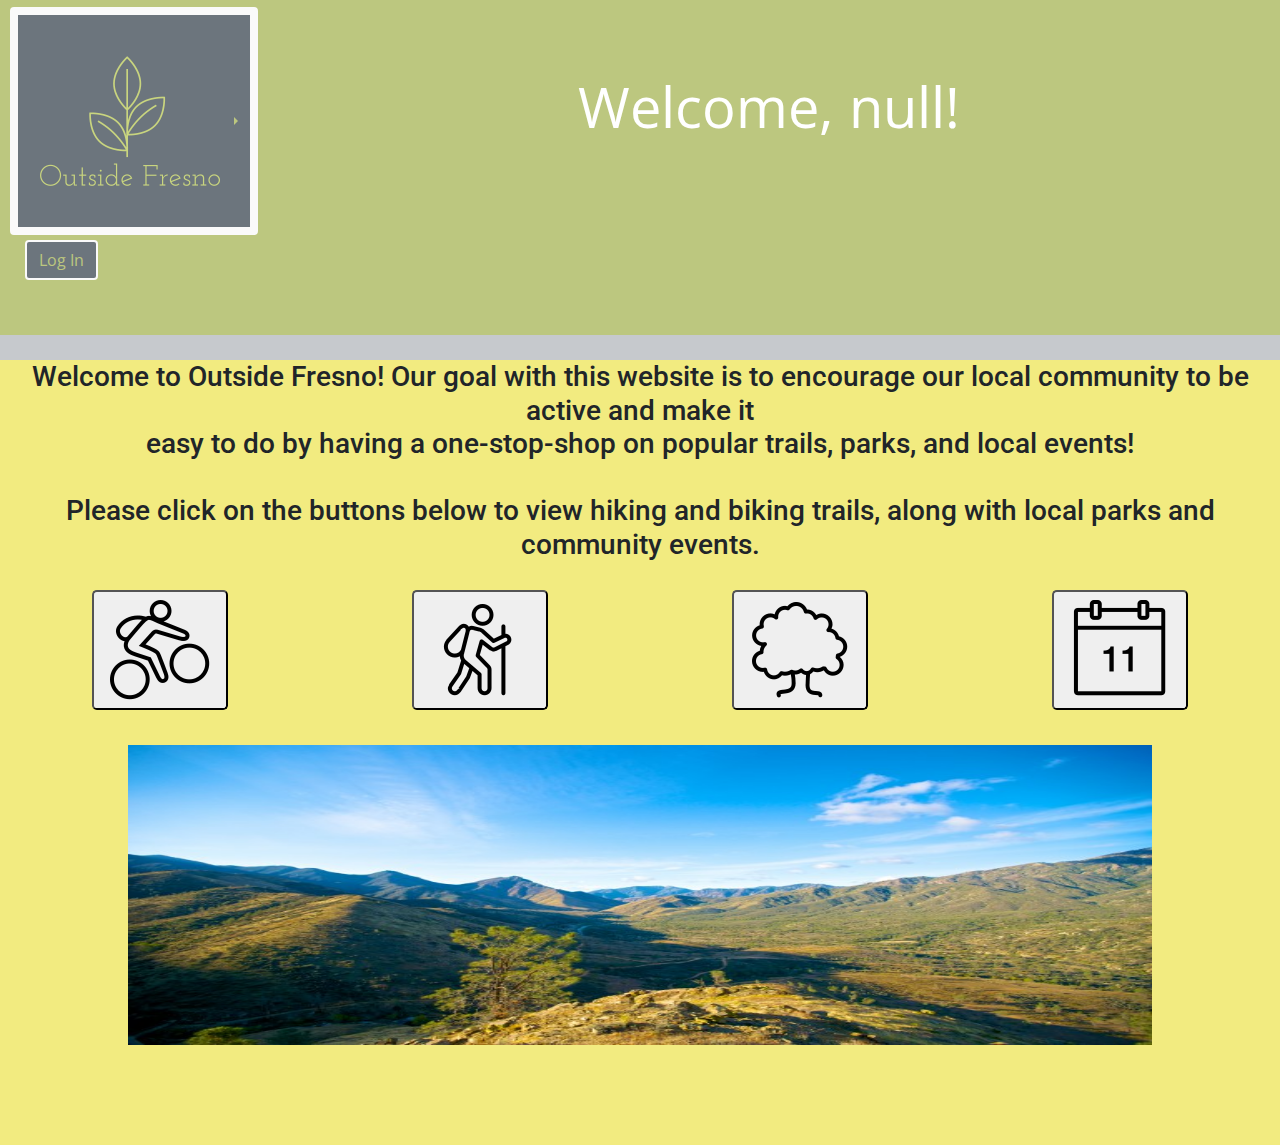
==== index.html @ 49e48a51 "working on backend" ====
<!DOCTYPE html>
<html lang="en">

<head>
    <meta charset="UTF-8">
    <meta name="viewport" content="width=device-width, initial-scale=1.0">
    <meta http-equiv="X-UA-Compatible" content="ie=edge">
    <link rel="stylesheet" href="https://stackpath.bootstrapcdn.com/bootstrap/4.3.1/css/bootstrap.min.css"
        integrity="sha384-ggOyR0iXCbMQv3Xipma34MD+dH/1fQ784/j6cY/iJTQUOhcWr7x9JvoRxT2MZw1T" crossorigin="anonymous">
    <link rel="stylesheet" href="css/styles.css">
    <link rel="shortcut icon" href="img/favicon.ico" type="image/x-icon">
    <title>Outside Fresno</title>
</head>

<body>
    <header>

        <!-- START OF NAV -->
        <nav class="dropright">
            <a class="btn btn-secondary dropdown-toggle menu" onclick="openNav()" href="#" role="button"
                id="dropdownMenuLink" data-toggle="dropdown" aria-haspopup="true" aria-expanded="false"><img
                    src="img/logo.png" alt="logo"></a>
            <div class="dropdown-menu" aria-labelledby="dropdownMenuLink" class="overflow-auto">
                <div class="menu-info">
                    <div class="weather-container">
                        <h5>Current Weather</h5>
                        <img id="icon" alt="">
                        <p id="temp"></p>
                        <p id="weather"></p>
                    </div>
                    <iframe class="air"
                        src="http://epa.gov/cgi-bin/schoolflagwidgetcurrentforecast.cgi?z=93728&n=OUTSIDE FRESNO"></iframe>
                </div>
            </div>
            <!-- LOG IN -->
            <div class="container">
                <!-- Trigger the modal with a button -->
                <button type="button" class="btn btn-info btn-md btn-color log-in" data-toggle="modal"
                    data-target="#myModal">Log
                    In</button>

                <!-- Modal -->
                <div class="modal fade" id="myModal" role="dialog">
                    <div class="modal-dialog">

                        <!-- Modal content-->
                        <div class="modal-content">
                            <div class="modal-header">
                                <button type="button" class="close" data-dismiss="modal">&times;</button>
                                <h4 class="modal-title">Log In</h4>
                            </div>
                            <div class="modal-body">
                                <form>
                                    Name:<br>
                                    <input type="text" name="fullName" id="name-input"><br><br>
                                    Email:<br>
                                    <input type="text" email="emailinput" id="email-input">
                                </form>
                            </div>
                            <div class="modal-footer">
                                <button type="button" class="btn btn-default" data-dismiss="modal" input type="submit"
                                    value="submit" id="submit-info" >Submit</button>
                            </div>
                        </div>
                    </div>
                </div>
            </div>
        </nav>

        <!-- END OF NAV -->



        <!-- Welcome sign -->
        <div id="test" class="name-container">
            <h1></h1>
        </div>
    </header>

    <!-- START OF INTRODUCTION -->

    <divs>
        <h3 class="welcome-intro">Welcome to Outside Fresno! Our goal with this website is to encourage our local
            community to be active and make it <br>easy to do by having a one-stop-shop on popular trails, parks, and
            local
            events!<br><br>
            Please click on the buttons below to view hiking and biking trails, along with local parks and community
            events.</h3>
        </div>
        <!-- END OF INTRODUCTION -->

        <!-- PAGE BUTTONS -->

        <section>
            <div class="buttons">
                <a class="dropdown-item" href="biking.html" target="_blank"><button class="btn-lg g-hover"><img
                            src="img/bike.png" alt=""></button></a>
                <a class="dropdown-item" href="hiking.html" target="_blank"><button class="btn-lg g-hover"><img
                            src="img/hiking.png" alt=""></button></a>
                <a class="dropdown-item" href="parks.html" target="_blank"><button class="btn-lg g-hover"><img
                            src="img/park.png" alt=""></button></a>
                <a class="dropdown-item" href="events.html" target="_blank"><button class="btn-lg g-hover"><img
                            src="img/event.png" alt=""></button></a>
            </div>
            <div class="pan-pic">
                <img src="img/valley.jpg" alt="" class="valley">
            </div>
        </section>
        <!-- END OF PAGE BUTTONS -->

        <!-- WISHLIST -->
        <section class="wishlist__hidden" id="wishlist">
            <h2>Wishlist</h2>

            <!-- cards -->
            <div class="card-columns">

    <!-- events-->

                <div class="card bg-light" style="display: none" id="farmers_market">
                    <div class="card-body text-center">
                        <img src="img/farmersmarket.jpg" class="card-img-top img-fluid mx-auto d-block" alt="#">
                        <a href="https://www.facebook.com/RPFarmersMarket/" class="card-link" target="_blank">
                            <h2>River Park Farmers Market</h2>
                        </a>
                        <h3>Every Tuesday 5 PM - 9 PM and Saturday 10 AM - 2 PM</h3>
                        <p>Chek out fresh seasonal produce, meats, and food at River Park Farmers Market. Locataed at 20
                            E Paseo del Centro
                            Fresno, California. Available each Tuesday from 5 PM - 9 PM and Saturday 10 AM - 2 PM</p>
                        <a id="save" class="btn btn-secondary watch-list" target="_blank" style="color:white">Save to
                            Watchlist</a>
                    </div>
                </div>
                <div class="card bg-light" style="display: none" id="yoga">
                    <div class="card-body text-center">
                        <img src="img/yogaclass.jpg" class="card-img-top img-fluid mx-auto d-block" alt="#">
                        <a href="https://www.fresno.gov/parks/activities-recreational-programs/" class="card-link"
                            target="_blank">
                            <h2>Free Yoga - Shine Bright Saturday</h2>
                        </a>
                        <h3>Every Saturday at 9 AM - 10 AM</h3>
                        <p>1612 Fulton St #103, Fresno, CA 93721</p>
                        <p>Free yoga class offered every Saturday morning from 9 AM - 10 AM in downtown Fresno. Feel
                            free to bring your friends and family. First 15 people will have a free mat to practice on.
                            Beginners are welcome. </p>
                        <a id="save" class="btn btn-secondary watch-list" target="_blank" style="color:white">Save to
                            Watchlist</a>
                    </div>
                </div>
                <div class="card bg-light" style="display: none" id="concert">
                    <div class="card-body text-center">
                        <img src="img/concerts.jpg" class="card-img-top img-fluid mx-auto d-block" alt="#">
                        <a href="https://www.facebook.com/events/2171359726278396/" class="card-link" target="_blank">
                            <h2>Summer Concert Series</h2>
                        </a>
                        <h3>July 18th and August 1st 6 PM - 9 PM</h3>
                        <p>Sierra Vista Mall 1050 Shaw Ave, Clovis, California 93612</p>
                        <p>Our Summer Concert Series is back, and it is hotter than ever!</p>

                        <p>FREE concert open to all ages. Bring a blanket or chair and enjoy the music at the Sierra
                            Vista Mall
                            Community Park in front of the Sierra Vista Cinemas 16 Movie Theater. Join us for a night of
                            dancing,
                            giveaways, food, and drinks!</p>

                        <a id="save" class="btn btn-secondary watch-list" target="_blank" style="color:white">Save to
                            Watchlist</a>
                    </div>
                </div>

                <div class="card bg-light" style="display: none" id="arthop">
                    <div class="card-body text-center">
                        <img src="img/fresno-arthop.jpg" class="card-img-top img-fluid mx-auto d-block" alt="#">
                        <a href="https://www.downtownfresno.org/things-to-do/events-calendar" class="card-link"
                            target="_blank">
                            <h3>Downtown Fresno Events</h3>
                        </a>
                        <h2>Thursday, July 11, 2019 at 5 PM – 8 PM</h2>
                        <p>Fresno City Hall 2600 Fresno St, Fresno, California 93721</p>
                        <p>Come support Art Hop for the July event!</p>
                        <a id="save" class="btn btn-secondary watch-list" target="_blank" style="color:white">Save to
                            Watchlist</a>
                    </div>
                </div>
                <div class="card bg-light" style="display: none" id="ot_event">
                    <div class="card-body text-center">
                        <img src="img/clovis-event.jpg" class="card-img-top img-fluid mx-auto d-block"
                            alt="Taking it to the sheets flyer">
                        <a href="http://oldtownclovis.org/events/" class="card-link" target="_blank">
                            <h2>Old Town Clovis Events</h2>
                        </a>
                        <h3 class="when">Saturday, September 21, 2019 at 10 AM – 5 PM</h3>
                        <div class="about">

                            <p>Come tour on-street parklets (new lounging areas) throughout Old Town, sample select food
                                items from
                                local
                                restaurants, try out new specialty cocktails hand crafted by local bartenders, and enjoy
                                live
                                entertainment
                                at the Centennial Plaza all day long.</p>

                        </div>
                        <a id="save" class="btn btn-secondary watch-list" target="_blank" style="color:white">Save to
                            Watchlist</a>
                    </div>
                </div>
                <div class="card bg-light" style="display: none" id="rockclimbing">
                    <div class="card-body text-center">
                        <img src="img/rockclimbing.jpg" class="card-img-top img-fluid mx-auto d-block" alt="#">
                        <a href="https://www.rei.com/events/9999/introduction-to-canyoneering/245080" class="card-link"
                            target="_blank">
                            <h2>Introduction to Canyoneering</h2>
                        </a>
                        <h3>Monday, July 1, 2019 at 6:30 PM - 8 PM</h3>
                        <p>Bitwise Industries 700 Van Ness Ave, Fresno, California 93721</p>
                        <p>Learn the basics of canyoneering and focus on preparation and safety to make your next trip a
                            success. Learn more about canyoneering specifics including: canyon rating systems, gear
                            selection, and trip preparation.</p>
                        <a id="save" class="btn btn-secondary watch-list" target="_blank" style="color:white">Save to
                            Watchlist</a>
                    </div>
                </div>

    <!-- biking -->   
                <div class="card bg-light" style="display: none" id="ot_trail">
                    <div class="card-body text-center">
                        <img class="card-img-top img-fluid mx-auto d-block" src="img/biking1.jpg"
                            alt="image of person on bike">
                        <h5 class="card-title bike-title">{{favorite.description}}</h5>
                        <ul>
                            <li class="list-group-item">Clovis, CA</li>
                            <li class="list-group-item desc">Length: 5.8 miles</li>
                            <a href="https://www.traillink.com/trail/clovis-old-town-trail/" class="btn btn-secondary"
                                target="_blank">See More</a>
                            <a id="save" class="btn btn-secondary watch-list" target="_blank" style="color:white">Save
                                to
                                Watchlist</a>
                        </ul>
                    </div>
                </div>

                <div class="card bg-light" style="display: none" id="millerton">
                    <div class="card-body text-center">
                        <img class="card-img-top img-fluid mx-auto d-block" src="img/biking2.jpg"
                            alt="image of person on bike">
                        <h5 class="card-title bike-title">Millerton (Out and Back)</h5>
                        <ul>
                            <li class="list-group-item">Clovis, CA</li>
                            <li class="list-group-item desc">Length: 22.8miles </li>
                            <a href="https://www.strava.com/local/us/fresno/cycling/routes/1392"
                                class="btn btn-secondary" target="_blank">See More</a>
                            <a id="save" class="btn btn-secondary watch-list" target="_blank" style="color:white">Save
                                to
                                Watchlist</a>
                        </ul>
                    </div>
                </div>

                <div class="card bg-light" style="display: none" id="rolling_hills">
                    <div class="card-body text-center">
                        <img class="card-img-top img-fluid mx-auto d-block" src="img/biking3.jpg"
                            alt="image of person on bike">
                        <h5 class="card-title bike-title">Rolling Hills to Friant</h5>
                        <ul>
                            <li class="list-group-item">Madera, CA - Friant, CA</li>
                            <li class="list-group-item desc">Length: 27.5miles </li>
                            <a href="https://www.strava.com/local/us/fresno/cycling/routes/1393"
                                class="btn btn-secondary" target="_blank">See More</a>
                            <a id="save" class="btn btn-secondary watch-list" target="_blank" style="color:white">Save
                                to
                                Watchlist</a>
                        </ul>
                    </div>
                </div>


                <div class="card bg-light" style="display: none" id="mill_loop">
                    <div class="card-body text-center">
                        <img class="card-img-top img-fluid mx-auto d-block" src="img/biking4.jpg"
                            alt="image of person on bike">
                        <h5 class="card-title bike-title">Millerton Loop</h5>
                        <ul>
                            <li class="list-group-item">Friant, CA</li>
                            <li class="list-group-item desc">Length: 17.5miles </li>
                            <a href="https://www.strava.com/local/us/fresno/cycling/routes/1399"
                                class="btn btn-secondary" target="_blank">See More</a>
                            <a id="save" class="btn btn-secondary watch-list" target="_blank" style="color:white">Save
                                to
                                Watchlist</a>
                        </ul>
                    </div>
                </div>

                <div class="card bg-light" style="display: none" id="f_m_lake">
                    <div class="card-body text-center">
                        <img class="card-img-top img-fluid mx-auto d-block" src="img/biking5.jpg"
                            alt="image of person on bike">
                        <h5 class="card-title bike-title">Friant to Millerton Lake</h5>
                        <ul>
                            <li class="list-group-item">Friant, CA - Millerton Lake</li>
                            <li class="list-group-item desc">Length: 27.4miles </li>
                            <a href="https://www.strava.com/local/us/fresno/cycling/routes/1397"
                                class="btn btn-secondary" target="_blank">See More</a>
                            <a id="save" class="btn btn-secondary watch-list" target="_blank" style="color:white">Save
                                to
                                Watchlist</a>
                        </ul>
                    </div>
                </div>

                <div class="card bg-light" style="display: none" id="auberry">
                    <div class="card-body text-center">
                        <img class="card-img-top img-fluid mx-auto d-block" src="img/biking6.jpg"
                            alt="image of person on bike">
                        <h5 class="card-title bike-title">Auberry Road (Out and Back)</h5>
                        <ul>
                            <li class="list-group-item">Clovis, CA</li>
                            <li class="list-group-item desc">Length: 27.3miles </li>
                            <a href="https://www.strava.com/local/us/fresno/cycling/routes/1398"
                                class="btn btn-secondary" target="_blank">See More</a>
                            <a id="save" class="btn btn-secondary watch-list" target="_blank" style="color:white">Save
                                to
                                Watchlist</a>
                        </ul>
                    </div>
                </div>
                <div class="card bg-light" style="display: none" id="belmont">
                    <div class="card-body text-center">
                        <img class="card-img-top img-fluid mx-auto d-block" src="img/biking7.jpg"
                            alt="image of person on bike">
                        <h5 class="card-title bike-title">Belmont Time Trial</h5>
                        <ul>
                            <li class="list-group-item">Belmont, CA</li>
                            <li class="list-group-item desc">Length: 5 miles </li>
                            <a href="https://www.google.com/maps/d/viewer?ie=UTF8&hl=en&msa=0&z=14&mid=19KsDtEr7wdziUD19oetkbsbTmuk&ll=36.751280517240204%2C-119.51131350000003"
                                class="btn btn-secondary" target="_blank">See More</a>
                            <a id="save" class="btn btn-secondary watch-list" target="_blank" style="color:white">Save
                                to
                                Watchlist</a>
                        </ul>
                    </div>
                </div>

                <div class="card bg-light" style="display: none" id="shaver">
                    <div class="card-body text-center">
                        <img class="card-img-top img-fluid mx-auto d-block" src="img/biking9.jpg"
                            alt="image of person on bike">
                        <h5 class="card-title bike-title">Shaver Lake to Huntington</h5>
                        <ul>
                            <li class="list-group-item">Shaver Lake, CA</li>
                            <li class="list-group-item desc">Length: 17.8 miles </li>
                            <a href="https://www.google.com/maps/d/viewer?ie=UTF8&hl=en&msa=0&ll=37.204902%2C-119.23187300000001&spn=0.140826%2C0.417137&z=12&mid=1uuACGge5EYkTRTJjEmvNfmqD6xE"
                                class="btn btn-secondary" target="_blank">See More</a>
                            <a id="save" class="btn btn-secondary watch-list" target="_blank" style="color:white">Save
                                to
                                Watchlist</a>
                        </ul>
                    </div>
                </div>

                <div class="card bg-light" style="display: none" id="pineflat">
                    <div class="card-body text-center">
                        <img class="card-img-top img-fluid mx-auto d-block" src="img/biking10.jpg"
                            alt="image of person on bike">
                        <h5 class="card-title bike-title">Auberry - Pine Flat Loop</h5>
                        <ul>
                            <li class="list-group-item">Gordon, CA</li>
                            <li class="list-group-item desc">Length: 88.90 miles </li>
                            <a href="https://www.google.com/maps/d/viewer?msa=0&ll=36.94180946404267%2C-119.510651&spn=0.30184%2C0.834274&mid=1Zgk7zdqsbas1IVyRAAPoA7d3ApU&z=10"
                                class="btn btn-secondary" target="_blank">See More</a>
                            <a id="save" class="btn btn-secondary watch-list" target="_blank" style="color:white">Save
                                to
                                Watchlist</a>
                        </ul>
                    </div>
                </div>

    <!-- trails -->            
                <div class="card bg-light" style="display: none" id="trail">
                    <div class="card-body text-center">
                        <img id="trail-img" class="card-img-top" src="" alt="Card image cap">
                        <h5 id="trail-name" class="card-title">Card title</h5>
                        <ul class="list-group list-group-flush">
                            <li id="trail-loc" class="list-group-item"></li>
                            <li id="trail-desc" class="list-group-item desc"></li>
                            <a href="" id="trail-url" class="btn btn-secondary">See More</a>
                            <a id="save" class="btn btn-secondary watch-list" target="_blank" style="color:white">Save
                                to
                                Watchlist</a>
                        </ul>
                    </div>
                </div>
                <!--card index 1-->
                <div class="card bg-light" style="display: none" id="trail1">
                    <div class="card-body text-center">
                        <img id="trail-img-1" class="card-img-top" src="" alt="Card image cap">
                        <h5 id="trail-name-1" class="card-title">Card title</h5>
                        <ul class="list-group list-group-flush">
                            <li id="trail-loc-1" class="list-group-item"></li>
                            <li id="trail-desc-1" class="list-group-item desc"></li>
                            <a href="" id="trail-url-1" class="btn btn-secondary">See More</a>
                            <a id="save" class="btn btn-secondary watch-list" target="_blank" style="color:white">Save
                                to
                                Watchlist</a>
                        </ul>
                    </div>
                </div>
                <!--card index 2-->
                <div class="card bg-light" style="display: none" id="trail2">
                    <div class="card-body text-center">
                        <img id="trail-img-2" class="card-img-top" src="" alt="Card image cap">
                        <h5 id="trail-name-2" class="card-title">Card title</h5>
                        <ul class="list-group list-group-flush">
                            <li id="trail-loc-2" class="list-group-item"></li>
                            <li id="trail-desc-2" class="list-group-item desc"></li>
                            <a href="" id="trail-url-2" class="btn btn-secondary">See More</a>
                            <a id="save" class="btn btn-secondary watch-list" target="_blank" style="color:white">Save
                                to
                                Watchlist</a>
                        </ul>
                    </div>
                </div>
                <!--card index3-->
                <div class="card bg-light" style="display: none" id="trail3">
                    <div class="card-body text-center">
                        <img id="trail-img-3" class="card-img-top" src="" alt="Card image cap">
                        <h5 id="trail-name-3" class="card-title">Card title</h5>
                        <ul class="list-group list-group-flush">
                            <li id="trail-loc-3" class="list-group-item"></li>
                            <li id="trail-desc-3" class="list-group-item desc"></li>
                            <a href="" id="trail-url-3" class="btn btn-secondary">See More</a>
                            <a id="save" class="btn btn-secondary watch-list" target="_blank" style="color:white">Save
                                to
                                Watchlist</a>
                        </ul>
                    </div>
                </div>
                <!--card index 4-->
                <div class="card bg-light" style="display: none" id="trail4">
                    <div class="card-body text-center">
                        <img id="trail-img-4" class="card-img-top" src="" alt="Card image cap">
                        <h5 id="trail-name-4" class="card-title">Card title</h5>
                        <ul class="list-group list-group-flush">
                            <li id="trail-loc-4" class="list-group-item"></li>
                            <li id="trail-desc-4" class="list-group-item desc"></li>
                            <a href="" id="trail-url-4" class="btn btn-secondary">See More</a>
                            <a id="save" class="btn btn-secondary watch-list" target="_blank" style="color:white">Save
                                to
                                Watchlist</a>
                        </ul>
                    </div>
                </div>
                <!--card index 5-->
                <div class="card bg-light" style="display: none" id="trail5">
                    <div class="card-body text-center">
                        <img id="trail-img-5" class="card-img-top" src="" alt="Card image cap">
                        <h5 id="trail-name-5" class="card-title">Card title</h5>
                        <ul class="list-group list-group-flush">
                            <li id="trail-loc-5" class="list-group-item"></li>
                            <li id="trail-desc-5" class="list-group-item desc"></li>
                            <a href="" id="trail-url-5" class="btn btn-secondary">See More</a>
                            <a id="save" class="btn btn-secondary watch-list" target="_blank" style="color:white">Save
                                to
                                Watchlist</a>
                        </ul>
                    </div>
                </div>
                <!--card index 6-->
                <div class="card bg-light" style="display: none" id="trail6">
                    <div class="card-body text-center">
                        <img id="trail-img-6" class="card-img-top" src="" alt="Card image cap">
                        <h5 id="trail-name-6" class="card-title">Card title</h5>
                        <ul class="list-group list-group-flush">
                            <li id="trail-loc-6" class="list-group-item"></li>
                            <li id="trail-desc-6" class="list-group-item desc"></li>
                            <a href="" id="trail-url-6" class="btn btn-secondary">See More</a>
                            <a id="save" class="btn btn-secondary watch-list" target="_blank" style="color:white">Save
                                to
                                Watchlist</a>
                        </ul>
                    </div>
                </div>
                <!--card index 7-->
                <div class="card bg-light" style="display: none" id="trail7">
                    <div class="card-body text-center">
                        <img id="trail-img-7" class="card-img-top" src="" alt="Card image cap">
                        <h5 id="trail-name-7" class="card-title">Card title</h5>
                        <ul class="list-group list-group-flush">
                            <li id="trail-loc-7" class="list-group-item"></li>
                            <li id="trail-desc-7" class="list-group-item desc"></li>
                            <a href="" id="trail-url-7" class="btn btn-secondary">See More</a>
                            <a id="save" class="btn btn-secondary watch-list" target="_blank" style="color:white">Save
                                to
                                Watchlist</a>
                        </ul>
                    </div>
                </div>
                <!--card index 8-->
                <div class="card bg-light" style="display: none" id="trail8">
                    <div class="card-body text-center">
                        <img id="trail-img-8" class="card-img-top" src="" alt="Card image cap">
                        <h5 id="trail-name-8" class="card-title">Card title</h5>
                        <ul class="list-group list-group-flush">
                            <li id="trail-loc-8" class="list-group-item"></li>
                            <li id="trail-desc-8" class="list-group-item desc"></li>
                            <a href="" id="trail-url-8" class="btn btn-secondary">See More</a>
                            <a id="save" class="btn btn-secondary watch-list" target="_blank" style="color:white">Save
                                to
                                Watchlist</a>
                        </ul>
                    </div>
                </div>
    <!-- recipes -->
                <div class="card bg-light" style="display: none" id="pancakes">
                    <div class="card-body text-center">
                        <img class="card-img-top img-fluid mx-auto d-block" src="img/pancake1.jpg"
                            alt="image of person on bike">
                        <h5 class="card-title bike-title">Banana Pancakes</h5>
                        <ul>
                            <li class="list-group-item">1 banana, 1 egg, and oil for cooking</li>
                            <li class="list-group-item desc">Mash the 1 banana until it is smooth as possible (a few lumps is okay). Add desired flavoring if available (vanilla extract, cinnamon, nutmeg, etc). Mix in egg with banana. Cook in a meduim heat pan and cook until golden brown, about a minute on each side. Enjoy!</li>
                            <!-- <a href="https://www.thekitchn.com/how-to-make-2-ingredient-banana-pancakes-cooking-lessons-from-the-kitchn-218658" class="btn btn-secondary"
                                target="_blank">See More</a> -->
                            <a id="save" class="btn btn-secondary watch-list" target="_blank" style="color:white">Save to
                                Watchlist</a>
                        </ul>
                    </div>
                </div>
    
                <div class="card bg-light" style="display: none" id="oats">
                    <div class="card-body text-center">
                        <img class="card-img-top img-fluid mx-auto d-block" src="img/oats.jpg"
                            alt="image of overnight oats">
                        <h5 class="card-title bike-title">Overnight Oats</h5>
                        <ul>
                            <li class="list-group-item">Oatmeal (any kind), milk (any kind), toppings</li>
                            <li class="list-group-item desc">The trick with this recipe is to make the night before so it's ready in the morning. Perfect for a busy day! Cover 1/2 cup of oats into 1 cup milk and refridgerate overnight. Top with fruit, peanut butter, chocolate, or mix with protein powder for a well-balanced meal.</li>
                            <!-- <a href="" class="btn btn-secondary"
                                target="_blank">See More</a> -->
                            <a id="save" class="btn btn-secondary watch-list" target="_blank" style="color:white">Save to
                                Watchlist</a>
                        </ul>
                    </div>
                </div>
    
                <div class="card bg-light" style="display: none" id="toast">
                    <div class="card-body text-center">
                        <img class="card-img-top img-fluid mx-auto d-block" src="img/toast.jpg"
                            alt="image of person on bike">
                        <h5 class="card-title bike-title">Avocado and poached eggs Toast</h5>
                        <ul>
                            <li class="list-group-item">Toast, avocado, eggs</li>
                            <li class="list-group-item desc">A simple and savory breakfast. Toast bread and place cut or mashed avocado on top of toast. Poach eggs by placing eggs into a pot of near boiling water (at least 4" deep) w/a half TSP of vinegar. Cook eggs for 3-4 minutes. Place poached egg on top of avocado toast. </li>
                            <!-- <a href="https://downshiftology.com/recipes/poached-eggs/" class="btn btn-secondary"
                                target="_blank">See More</a> -->
                            <a id="save" class="btn btn-secondary watch-list" target="_blank" style="color:white">Save to
                                Watchlist</a>
                        </ul>
                    </div>
                </div>
                <div class="card bg-light" style="display: none" id="salad">
                    <div class="card-body text-center">
                        <img class="card-img-top img-fluid mx-auto d-block" src="img/salad.jpg"
                            alt="image of salad">
                        <h5 class="card-title bike-title">Balanced Salad</h5>
                        <ul>
                            <li class="list-group-item">Greens, sweet potato, seeds, fruit, protein, vegetables</li>
                            <li class="list-group-item desc">How to create a filling salad! Start with your carbs by using cut up potatoes or legumes. Follow up with your greens of choice (spinach, chard, cooked kale, argula, etc). Pick your protein of chicken, tofu, even beef or bacon! Top with pumpkin seeds, almonds, cashews etc for a crunch and fruit for some sweetness. Cookies veggies are also great!</li>
                            <!-- <a href="https://www.strava.com/local/us/fresno/cycling/routes/1399" class="btn btn-secondary"
                                target="_blank">See More</a> -->
                            <a id="save" class="btn btn-secondary watch-list" target="_blank" style="color:white">Save to
                                Watchlist</a>
                        </ul>
                    </div>
                </div>
    
                <div class="card bg-light" style="display: none" id="wrap">
                    <div class="card-body text-center">
                        <img class="card-img-top img-fluid mx-auto d-block" src="img/wrap1.jpg"
                            alt="image of sandwich wrap">
                        <h5 class="card-title bike-title">Spinach and Hummus Wrap</h5>
                        <ul>
                            <li class="list-group-item">tortilla, spinach, hummus, bell pepper, chicken or lunch meat</li>
                            <li class="list-group-item desc">Start by cutting up bell peppers into slices, make sure they will fit into the tortilla. Spread a layer of hummus onto the tortilla and place spinach, bell pepper, and chicken or lunch meat on tortilla. Wrap. Done! </li>
                            <!-- <a href="" class="btn btn-secondary"
                                target="_blank">See More</a> -->
                            <a id="save" class="btn btn-secondary watch-list" target="_blank" style="color:white">Save to
                                Watchlist</a>
                        </ul>
                    </div>
                </div>
    
                <div class="card bg-light" style="display: none" id="icecream">
                    <div class="card-body text-center">
                        <img class="card-img-top img-fluid mx-auto d-block" src="img/icecream1.jpg"
                            alt="image of banana ice ream">
                        <h5 class="card-title bike-title">Banana Nice Cream</h5>
                        <ul>
                            <li class="list-group-item">Frozen banana and milk or water</li>
                            <li class="list-group-item desc">Peel and cut up bananas into slices and place into freezer until completely hardened. Take the frozen bananas and place into a blender with a splash of milk or water. Blend until smooth. A healthy alternative to ice cream! </li>
                            <!-- <a href="https://www.strava.com/local/us/fresno/cycling/routes/1398" class="btn btn-secondary"
                                target="_blank">See More</a> -->
                            <a id="save" class="btn btn-secondary watch-list" target="_blank" style="color:white">Save to
                                Watchlist</a>
                        </ul>
                    </div>
                </div>
                <div class="card bg-light" style="display: none" id="sweetpotato">
                    <div class="card-body text-center">
                        <img class="card-img-top img-fluid mx-auto d-block" src="img/sweetp.jpg"
                            alt="image of sweet potato">
                        <h5 class="card-title bike-title">Stuffed Sweet Potato</h5>
                        <ul>
                            <li class="list-group-item">sweet potato, chickpeas, parsley for garnish</li>
                            <li class="list-group-item desc">Set oven to 350 degrees. Cut sweet potato in halves and cover in oil and seasonings (salt, pepper, paprika, garlic powder). Season chickpeas as well. Place sweet potato and chickpeas in oven-safe pan and cook for around 20-25 minutes. Mash center of sweet potatoe a bit and place chickpeas on top of sweet potato. Garnish with parsley and ranch, if desired.</li>
                            <!-- <a href="https://www.google.com/maps/d/viewer?ie=UTF8&hl=en&msa=0&z=14&mid=19KsDtEr7wdziUD19oetkbsbTmuk&ll=36.751280517240204%2C-119.51131350000003"
                                class="btn btn-secondary" target="_blank">See More</a> -->
                            <a id="save" class="btn btn-secondary watch-list" target="_blank" style="color:white">Save to
                                Watchlist</a>
                        </ul>
                    </div>
                </div>
    
                <div class="card bg-light" style="display: none" id="kale">
                    <div class="card-body text-center">
                        <img class="card-img-top img-fluid mx-auto d-block" src="img/kale.jpg"
                            alt="image of kale chips">
                        <h5 class="card-title bike-title">Kale Chips</h5>
                        <ul>
                            <li class="list-group-item">Kale leaves, oil, nutritional yeast (for cheesy flavor)</li>
                            <li class="list-group-item desc">Set oven to 350 degrees. Cut kale leaves into small bite sized pieces (no stem). Make sure kale pieces are dry. Lightly coat in oil and add seasoning of choice (garlic powder/salt/nutritional yeast). Bake for 10-15 minutes.</li>
                            <!-- <a href="https://www.google.com/maps/d/viewer?ie=UTF8&hl=en&msa=0&ll=37.204902%2C-119.23187300000001&spn=0.140826%2C0.417137&z=12&mid=1uuACGge5EYkTRTJjEmvNfmqD6xE"
                                class="btn btn-secondary" target="_blank">See More</a> -->
                            <a id="save" class="btn btn-secondary watch-list" target="_blank" style="color:white">Save to
                                Watchlist</a>
                        </ul>
                    </div>
                </div>
    
                <div class="card bg-light" style="display: none" id="froyo">
                    <div class="card-body text-center">
                        <img class="card-img-top img-fluid mx-auto d-block" src="img/froyo.jpg"
                            alt="image of frozen yogurt popsicles">
                        <h5 class="card-title bike-title">Frozen Yogurt Popsicles</h5>
                        <ul>
                            <li class="list-group-item">Frozen yogurt, fruit</li>
                            <li class="list-group-item desc">Take greek yogurt and place into popsicle molds. Cut up fruit if desired and place into popsicle molds with greek yogurt. Freeze overnight.</li>
                            <!-- <a href="https://www.google.com/maps/d/viewer?msa=0&ll=36.94180946404267%2C-119.510651&spn=0.30184%2C0.834274&mid=1Zgk7zdqsbas1IVyRAAPoA7d3ApU&z=10"
                                class="btn btn-secondary" target="_blank">See More</a> -->
                            <a id="save" class="btn btn-secondary watch-list" target="_blank" style="color:white">Save to
                                Watchlist</a>
                        </ul>
                    </div>
                </div>
    
    <!-- parks -->



            </div>

        </section>
        <!-- END WISHLIST -->

        <!-- START OF FOOTER -->
        <footer>
            <div class="social-media">
                <a href="https://www.facebook.com" target="_blank"><i class="fab fa-facebook-square fa-3x"></i>
                    <span class="hidden-xs"></span></a>

                <a href="https://www.twitter.com" target="_blank"><i class="fab fa-twitter fa-3x"></i>
                    <span class="hidden-xs"></span></a>

                <a href="https://www.linkedin.com" target="_blank"><i class="fab fa-linkedin fa-3x"></i>
                    <span class="hidden-xs"></span></a>
            </div>
        </footer>

        <!-- END OF FOOTER -->
        <!-- JAVASCRIPT LINKING -->

        <script src="js/module.js"></script>
        <script src="https://code.jquery.com/jquery-3.3.1.slim.min.js"
            integrity="sha384-q8i/X+965DzO0rT7abK41JStQIAqVgRVzpbzo5smXKp4YfRvH+8abtTE1Pi6jizo"
            crossorigin="anonymous"></script>
        <script src="https://cdnjs.cloudflare.com/ajax/libs/popper.js/1.14.7/umd/popper.min.js"
            integrity="sha384-UO2eT0CpHqdSJQ6hJty5KVphtPhzWj9WO1clHTMGa3JDZwrnQq4sF86dIHNDz0W1"
            crossorigin="anonymous"></script>
        <script src="https://stackpath.bootstrapcdn.com/bootstrap/4.3.1/js/bootstrap.min.js"
            integrity="sha384-JjSmVgyd0p3pXB1rRibZUAYoIIy6OrQ6VrjIEaFf/nJGzIxFDsf4x0xIM+B07jRM"
            crossorigin="anonymous"></script>
        <script src="js/script.js"></script>
        <script src="https://kit.fontawesome.com/888ccafea8.js"></script>

</body>

</html>
---- css/styles.css ----
/* GLOBAL */

/* Fonts */
@import url('https://fonts.googleapis.com/css?family=Open+Sans|Roboto&display=swap');

/* Colors */
:root { 
  --green: #BCC77F;
  --ltgrey: #C6C9CD;
  --white: #fafafa;
  --dkgrey: #6C757D;
  --ltgreen: #F2EB80;
  --main-font: 'Open Sans', sans-serif;
  --header: 'Roboto', sans-serif;
}

/* Global */

* {
  margin: 0;
  padding: 0;
}

body {
  background-color: var(--ltgreen);
  font-family: var(--main-font);
  width: 100vw;
  height: 100vh;
}

header {
  display: flex;
  width: 100vw;
  height: 40%;
  padding: 0xp;
  margin-right: 0;
  margin-left: 0;
  background-color: var(--green);
  border-bottom: 25px solid var(--ltgrey);
}

/* NAV BAR*/

.menu {
  margin-top: 7px;
  margin-left: 10px;
  border: 8px solid var(--white);
  color: var(--green);
  background-color: var(--dkgrey);
}

.dropdown {
  top: 18%;
  left: 10%;
  padding: 10px;
  font-size: 16px;
  cursor: pointer;
  border-radius: 5px;
  background-color: var(--green);
}

.dropdown-menu {
  background-color: var(--white);
  min-width: 15rem;
  top: 3%!important;
}

.menu-info {
  display: flex;
  flex-direction: column;
  align-items: center;
}

.dropdown-item, h5 {
  text-align: center;
  padding: 1.25rem 1.5rem;
  color: black;
}

.dropdown-item:hover {
  background-color: transparent;
}

#icon, #temp, #weather {
  margin-left: 31%;
}

.weather-container {
  border: 2px solid var(--dkgrey);
  background-color: var(--ltgrey);
  width: 211px;
}

.air {
  height: 328px;
  border: none;
  width: 216px;
}

/* END OF NAV BAR */
/* START OF LOG-IN */

.log-in {
  margin-top: 5px;
  margin-left: 10px;
  color: var(--green);
  border: 2px solid var(--white);
  background-color: var(--dkgrey);
}

.log-in:hover {
  color: var(--green);
  border: 2px solid var(--white);
  background-color: var(--dkgrey);
}

/* Modal */

.modal-title {
  position: absolute;
}

#submit-info {
  border: 1px solid lightgray;
}

/* Name */

#test {
  color: white;
  font-size: 56px;
  margin-top: 5%;
}

.name-container {
  margin-left: 25%;
}

/* Welcome */

.welcome-intro {
  text-align: center;
  font-family: 'Roboto', sans-serif;
}


/* END OF LOG-IN */
/* START OF BODY */

.pan-pic {
  display: flex;
  justify-content: center;
}

.valley {
  width: 80%;
  height: 300px;
  margin-top: 15px;
}

.buttons {
  width: 100%;
  display: flex;
}

.g-hover:hover {
  box-shadow: 5px 10px 18px var(--green);
}

/* END OF BODY */
/* WISHLIST */


.wishlist__hidden{
  display:none;
}
.wishlist__show {
  text-align: center;
  display: block;
}

/* END WISHLIST */
/* FOOTER */

footer {
  width: 100%;
  height: 100px;
  margin-right: 0;
  margin-left: 0;
  padding-top: 30px;
}

.social-media {
  margin-left: 45%;
}

.fa-3x {
  color: var(--dkgrey);
}
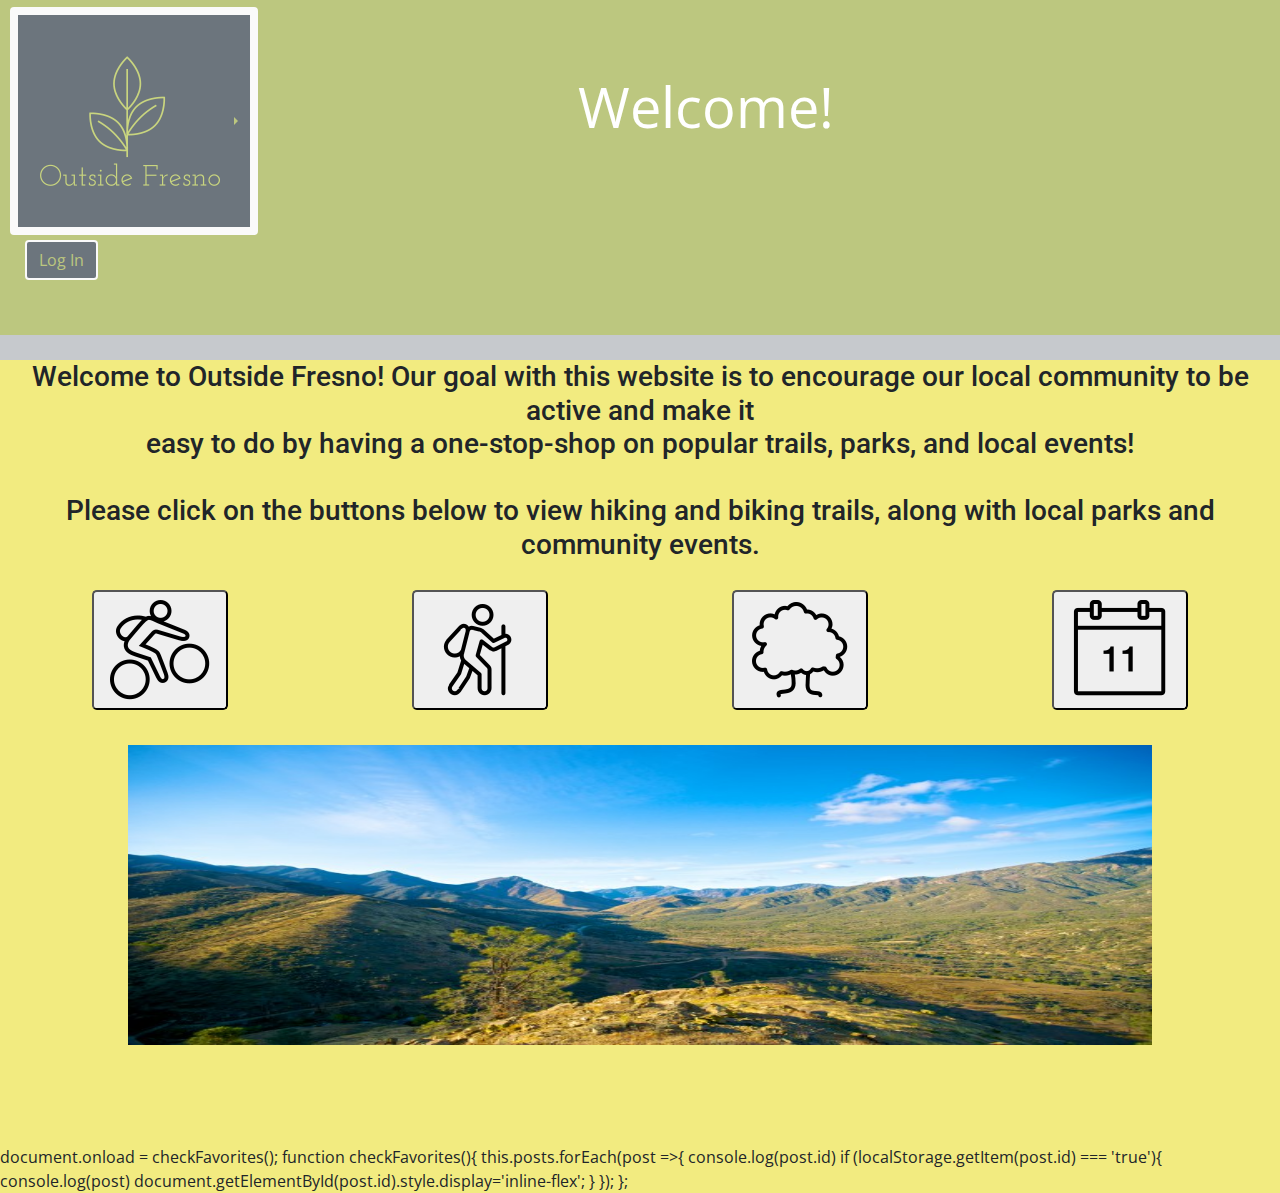
==== commit 39ad7e1d: "Merge branch 'develop' into events" ====
--- a/index.html
+++ b/index.html
@@ -16,6 +16,8 @@
     <header>
 
         <!-- START OF NAV -->
+
+        <!-- Dropright Button  -->
         <nav class="dropright">
             <a class="btn btn-secondary dropdown-toggle menu" onclick="openNav()" href="#" role="button"
                 id="dropdownMenuLink" data-toggle="dropdown" aria-haspopup="true" aria-expanded="false"><img
@@ -35,7 +37,9 @@
             <!-- LOG IN -->
             <div class="container">
                 <!-- Trigger the modal with a button -->
-                <button type="button" class="btn btn-info btn-md btn-color log-in" data-toggle="modal"
+
+
+                <button id="login" type="button" class="btn btn-info btn-md btn-color log-in" data-toggle="modal"
                     data-target="#myModal">Log
                     In</button>
 
@@ -71,7 +75,7 @@
 
 
 
-        <!-- Welcome sign -->
+        <!-- Welcome, NAME Sign -->
         <div id="test" class="name-container">
             <h1></h1>
         </div>
@@ -94,6 +98,7 @@
         <section>
             <div class="buttons">
                 <a class="dropdown-item" href="biking.html" target="_blank"><button class="btn-lg g-hover"><img
+
                             src="img/bike.png" alt=""></button></a>
                 <a class="dropdown-item" href="hiking.html" target="_blank"><button class="btn-lg g-hover"><img
                             src="img/hiking.png" alt=""></button></a>
@@ -102,11 +107,13 @@
                 <a class="dropdown-item" href="events.html" target="_blank"><button class="btn-lg g-hover"><img
                             src="img/event.png" alt=""></button></a>
             </div>
-            <div class="pan-pic">
+            <div class="pic__show" id="pic">
                 <img src="img/valley.jpg" alt="" class="valley">
+
             </div>
         </section>
         <!-- END OF PAGE BUTTONS -->
+
 
         <!-- WISHLIST -->
         <section class="wishlist__hidden" id="wishlist">
@@ -127,7 +134,7 @@
                         <p>Chek out fresh seasonal produce, meats, and food at River Park Farmers Market. Locataed at 20
                             E Paseo del Centro
                             Fresno, California. Available each Tuesday from 5 PM - 9 PM and Saturday 10 AM - 2 PM</p>
-                        <a id="save" class="btn btn-secondary watch-list" target="_blank" style="color:white">Save to
+                        <a id="save" class="btn btn-secondary watch-list" onclick="removeFavorite(event)" target="_blank" style="color:white">Save to
                             Watchlist</a>
                     </div>
                 </div>
@@ -143,7 +150,7 @@
                         <p>Free yoga class offered every Saturday morning from 9 AM - 10 AM in downtown Fresno. Feel
                             free to bring your friends and family. First 15 people will have a free mat to practice on.
                             Beginners are welcome. </p>
-                        <a id="save" class="btn btn-secondary watch-list" target="_blank" style="color:white">Save to
+                        <a id="save" class="btn btn-secondary watch-list" onclick="removeFavorite(event)" target="_blank" style="color:white">Save to
                             Watchlist</a>
                     </div>
                 </div>
@@ -163,7 +170,7 @@
                             dancing,
                             giveaways, food, and drinks!</p>
 
-                        <a id="save" class="btn btn-secondary watch-list" target="_blank" style="color:white">Save to
+                        <a id="save" class="btn btn-secondary watch-list" onclick="removeFavorite(event)" target="_blank" style="color:white">Save to
                             Watchlist</a>
                     </div>
                 </div>
@@ -178,7 +185,7 @@
                         <h2>Thursday, July 11, 2019 at 5 PM – 8 PM</h2>
                         <p>Fresno City Hall 2600 Fresno St, Fresno, California 93721</p>
                         <p>Come support Art Hop for the July event!</p>
-                        <a id="save" class="btn btn-secondary watch-list" target="_blank" style="color:white">Save to
+                        <a id="save" class="btn btn-secondary watch-list" onclick="removeFavorite(event)" target="_blank" style="color:white">Save to
                             Watchlist</a>
                     </div>
                 </div>
@@ -201,7 +208,7 @@
                                 at the Centennial Plaza all day long.</p>
 
                         </div>
-                        <a id="save" class="btn btn-secondary watch-list" target="_blank" style="color:white">Save to
+                        <a id="save" class="btn btn-secondary watch-list" onclick="removeFavorite(event)" target="_blank" style="color:white">Save to
                             Watchlist</a>
                     </div>
                 </div>
@@ -217,7 +224,7 @@
                         <p>Learn the basics of canyoneering and focus on preparation and safety to make your next trip a
                             success. Learn more about canyoneering specifics including: canyon rating systems, gear
                             selection, and trip preparation.</p>
-                        <a id="save" class="btn btn-secondary watch-list" target="_blank" style="color:white">Save to
+                        <a id="save" class="btn btn-secondary watch-list"onclick="removeFavorite(event)" target="_blank" style="color:white">Save to
                             Watchlist</a>
                     </div>
                 </div>
@@ -227,13 +234,13 @@
                     <div class="card-body text-center">
                         <img class="card-img-top img-fluid mx-auto d-block" src="img/biking1.jpg"
                             alt="image of person on bike">
-                        <h5 class="card-title bike-title">{{favorite.description}}</h5>
+                        <h5 class="card-title bike-title">Clovis Old Town Trail</h5>
                         <ul>
                             <li class="list-group-item">Clovis, CA</li>
                             <li class="list-group-item desc">Length: 5.8 miles</li>
                             <a href="https://www.traillink.com/trail/clovis-old-town-trail/" class="btn btn-secondary"
                                 target="_blank">See More</a>
-                            <a id="save" class="btn btn-secondary watch-list" target="_blank" style="color:white">Save
+                            <a id="save" class="btn btn-secondary watch-list" onclick="removeFavorite(event)" target="_blank" style="color:white">Save
                                 to
                                 Watchlist</a>
                         </ul>
@@ -250,7 +257,7 @@
                             <li class="list-group-item desc">Length: 22.8miles </li>
                             <a href="https://www.strava.com/local/us/fresno/cycling/routes/1392"
                                 class="btn btn-secondary" target="_blank">See More</a>
-                            <a id="save" class="btn btn-secondary watch-list" target="_blank" style="color:white">Save
+                            <a id="save" class="btn btn-secondary watch-list" onclick="removeFavorite(event)" target="_blank" style="color:white">Save
                                 to
                                 Watchlist</a>
                         </ul>
@@ -267,7 +274,7 @@
                             <li class="list-group-item desc">Length: 27.5miles </li>
                             <a href="https://www.strava.com/local/us/fresno/cycling/routes/1393"
                                 class="btn btn-secondary" target="_blank">See More</a>
-                            <a id="save" class="btn btn-secondary watch-list" target="_blank" style="color:white">Save
+                            <a id="save" class="btn btn-secondary watch-list" onclick="removeFavorite(event)" target="_blank" style="color:white">Save
                                 to
                                 Watchlist</a>
                         </ul>
@@ -285,7 +292,7 @@
                             <li class="list-group-item desc">Length: 17.5miles </li>
                             <a href="https://www.strava.com/local/us/fresno/cycling/routes/1399"
                                 class="btn btn-secondary" target="_blank">See More</a>
-                            <a id="save" class="btn btn-secondary watch-list" target="_blank" style="color:white">Save
+                            <a id="save" class="btn btn-secondary watch-list" onclick="removeFavorite(event)" target="_blank" style="color:white">Save
                                 to
                                 Watchlist</a>
                         </ul>
@@ -302,7 +309,7 @@
                             <li class="list-group-item desc">Length: 27.4miles </li>
                             <a href="https://www.strava.com/local/us/fresno/cycling/routes/1397"
                                 class="btn btn-secondary" target="_blank">See More</a>
-                            <a id="save" class="btn btn-secondary watch-list" target="_blank" style="color:white">Save
+                            <a id="save" class="btn btn-secondary watch-list" onclick="removeFavorite(event)" target="_blank" style="color:white">Save
                                 to
                                 Watchlist</a>
                         </ul>
@@ -319,7 +326,7 @@
                             <li class="list-group-item desc">Length: 27.3miles </li>
                             <a href="https://www.strava.com/local/us/fresno/cycling/routes/1398"
                                 class="btn btn-secondary" target="_blank">See More</a>
-                            <a id="save" class="btn btn-secondary watch-list" target="_blank" style="color:white">Save
+                            <a id="save" class="btn btn-secondary watch-list" onclick="removeFavorite(event)" target="_blank" style="color:white">Save
                                 to
                                 Watchlist</a>
                         </ul>
@@ -335,7 +342,7 @@
                             <li class="list-group-item desc">Length: 5 miles </li>
                             <a href="https://www.google.com/maps/d/viewer?ie=UTF8&hl=en&msa=0&z=14&mid=19KsDtEr7wdziUD19oetkbsbTmuk&ll=36.751280517240204%2C-119.51131350000003"
                                 class="btn btn-secondary" target="_blank">See More</a>
-                            <a id="save" class="btn btn-secondary watch-list" target="_blank" style="color:white">Save
+                            <a id="save" class="btn btn-secondary watch-list" onclick="removeFavorite(event)" target="_blank" style="color:white">Save
                                 to
                                 Watchlist</a>
                         </ul>
@@ -352,7 +359,7 @@
                             <li class="list-group-item desc">Length: 17.8 miles </li>
                             <a href="https://www.google.com/maps/d/viewer?ie=UTF8&hl=en&msa=0&ll=37.204902%2C-119.23187300000001&spn=0.140826%2C0.417137&z=12&mid=1uuACGge5EYkTRTJjEmvNfmqD6xE"
                                 class="btn btn-secondary" target="_blank">See More</a>
-                            <a id="save" class="btn btn-secondary watch-list" target="_blank" style="color:white">Save
+                            <a id="save" class="btn btn-secondary watch-list" onclick="removeFavorite(event)" target="_blank" style="color:white">Save
                                 to
                                 Watchlist</a>
                         </ul>
@@ -369,7 +376,7 @@
                             <li class="list-group-item desc">Length: 88.90 miles </li>
                             <a href="https://www.google.com/maps/d/viewer?msa=0&ll=36.94180946404267%2C-119.510651&spn=0.30184%2C0.834274&mid=1Zgk7zdqsbas1IVyRAAPoA7d3ApU&z=10"
                                 class="btn btn-secondary" target="_blank">See More</a>
-                            <a id="save" class="btn btn-secondary watch-list" target="_blank" style="color:white">Save
+                            <a id="save" class="btn btn-secondary watch-list" onclick="removeFavorite(event)" target="_blank" style="color:white">Save
                                 to
                                 Watchlist</a>
                         </ul>
@@ -377,7 +384,7 @@
                 </div>
 
     <!-- trails -->            
-                <div class="card bg-light" style="display: none" id="trail">
+                <div class="card bg-light" style="display: none" id="trail0">
                     <div class="card-body text-center">
                         <img id="trail-img" class="card-img-top" src="" alt="Card image cap">
                         <h5 id="trail-name" class="card-title">Card title</h5>
@@ -385,8 +392,8 @@
                             <li id="trail-loc" class="list-group-item"></li>
                             <li id="trail-desc" class="list-group-item desc"></li>
                             <a href="" id="trail-url" class="btn btn-secondary">See More</a>
-                            <a id="save" class="btn btn-secondary watch-list" target="_blank" style="color:white">Save
-                                to
+                            <a id="save" class="btn btn-secondary watch-list" onclick="removeFavorite(event)" target="_blank" style="color:white">Remove
+                                from
                                 Watchlist</a>
                         </ul>
                     </div>
@@ -400,7 +407,7 @@
                             <li id="trail-loc-1" class="list-group-item"></li>
                             <li id="trail-desc-1" class="list-group-item desc"></li>
                             <a href="" id="trail-url-1" class="btn btn-secondary">See More</a>
-                            <a id="save" class="btn btn-secondary watch-list" target="_blank" style="color:white">Save
+                            <a id="save" class="btn btn-secondary watch-list" onclick="removeFavorite(event)" target="_blank" style="color:white">Save
                                 to
                                 Watchlist</a>
                         </ul>
@@ -415,7 +422,7 @@
                             <li id="trail-loc-2" class="list-group-item"></li>
                             <li id="trail-desc-2" class="list-group-item desc"></li>
                             <a href="" id="trail-url-2" class="btn btn-secondary">See More</a>
-                            <a id="save" class="btn btn-secondary watch-list" target="_blank" style="color:white">Save
+                            <a id="save" class="btn btn-secondary watch-list" onclick="removeFavorite(event)" target="_blank" style="color:white">Save
                                 to
                                 Watchlist</a>
                         </ul>
@@ -430,7 +437,7 @@
                             <li id="trail-loc-3" class="list-group-item"></li>
                             <li id="trail-desc-3" class="list-group-item desc"></li>
                             <a href="" id="trail-url-3" class="btn btn-secondary">See More</a>
-                            <a id="save" class="btn btn-secondary watch-list" target="_blank" style="color:white">Save
+                            <a id="save" class="btn btn-secondary watch-list" onclick="removeFavorite(event)" target="_blank" style="color:white">Save
                                 to
                                 Watchlist</a>
                         </ul>
@@ -445,7 +452,7 @@
                             <li id="trail-loc-4" class="list-group-item"></li>
                             <li id="trail-desc-4" class="list-group-item desc"></li>
                             <a href="" id="trail-url-4" class="btn btn-secondary">See More</a>
-                            <a id="save" class="btn btn-secondary watch-list" target="_blank" style="color:white">Save
+                            <a id="save" class="btn btn-secondary watch-list" onclick="removeFavorite(event)" target="_blank" style="color:white">Save
                                 to
                                 Watchlist</a>
                         </ul>
@@ -460,7 +467,7 @@
                             <li id="trail-loc-5" class="list-group-item"></li>
                             <li id="trail-desc-5" class="list-group-item desc"></li>
                             <a href="" id="trail-url-5" class="btn btn-secondary">See More</a>
-                            <a id="save" class="btn btn-secondary watch-list" target="_blank" style="color:white">Save
+                            <a id="save" class="btn btn-secondary watch-list" onclick="removeFavorite(event)" target="_blank" style="color:white">Save
                                 to
                                 Watchlist</a>
                         </ul>
@@ -475,7 +482,7 @@
                             <li id="trail-loc-6" class="list-group-item"></li>
                             <li id="trail-desc-6" class="list-group-item desc"></li>
                             <a href="" id="trail-url-6" class="btn btn-secondary">See More</a>
-                            <a id="save" class="btn btn-secondary watch-list" target="_blank" style="color:white">Save
+                            <a id="save" class="btn btn-secondary watch-list"  onclick="removeFavorite(event)"target="_blank" style="color:white">Save
                                 to
                                 Watchlist</a>
                         </ul>
@@ -490,7 +497,7 @@
                             <li id="trail-loc-7" class="list-group-item"></li>
                             <li id="trail-desc-7" class="list-group-item desc"></li>
                             <a href="" id="trail-url-7" class="btn btn-secondary">See More</a>
-                            <a id="save" class="btn btn-secondary watch-list" target="_blank" style="color:white">Save
+                            <a id="save" class="btn btn-secondary watch-list" onclick="removeFavorite(event)" target="_blank" style="color:white">Save
                                 to
                                 Watchlist</a>
                         </ul>
@@ -505,7 +512,7 @@
                             <li id="trail-loc-8" class="list-group-item"></li>
                             <li id="trail-desc-8" class="list-group-item desc"></li>
                             <a href="" id="trail-url-8" class="btn btn-secondary">See More</a>
-                            <a id="save" class="btn btn-secondary watch-list" target="_blank" style="color:white">Save
+                            <a id="save" class="btn btn-secondary watch-list" onclick="removeFavorite(event)" target="_blank" style="color:white">Save
                                 to
                                 Watchlist</a>
                         </ul>
@@ -522,7 +529,7 @@
                             <li class="list-group-item desc">Mash the 1 banana until it is smooth as possible (a few lumps is okay). Add desired flavoring if available (vanilla extract, cinnamon, nutmeg, etc). Mix in egg with banana. Cook in a meduim heat pan and cook until golden brown, about a minute on each side. Enjoy!</li>
                             <!-- <a href="https://www.thekitchn.com/how-to-make-2-ingredient-banana-pancakes-cooking-lessons-from-the-kitchn-218658" class="btn btn-secondary"
                                 target="_blank">See More</a> -->
-                            <a id="save" class="btn btn-secondary watch-list" target="_blank" style="color:white">Save to
+                            <a id="save" class="btn btn-secondary watch-list" onclick="removeFavorite(event)" target="_blank" style="color:white">Save to
                                 Watchlist</a>
                         </ul>
                     </div>
@@ -538,7 +545,7 @@
                             <li class="list-group-item desc">The trick with this recipe is to make the night before so it's ready in the morning. Perfect for a busy day! Cover 1/2 cup of oats into 1 cup milk and refridgerate overnight. Top with fruit, peanut butter, chocolate, or mix with protein powder for a well-balanced meal.</li>
                             <!-- <a href="" class="btn btn-secondary"
                                 target="_blank">See More</a> -->
-                            <a id="save" class="btn btn-secondary watch-list" target="_blank" style="color:white">Save to
+                            <a id="save" class="btn btn-secondary watch-list" onclick="removeFavorite(event)" target="_blank" style="color:white">Save to
                                 Watchlist</a>
                         </ul>
                     </div>
@@ -554,7 +561,7 @@
                             <li class="list-group-item desc">A simple and savory breakfast. Toast bread and place cut or mashed avocado on top of toast. Poach eggs by placing eggs into a pot of near boiling water (at least 4" deep) w/a half TSP of vinegar. Cook eggs for 3-4 minutes. Place poached egg on top of avocado toast. </li>
                             <!-- <a href="https://downshiftology.com/recipes/poached-eggs/" class="btn btn-secondary"
                                 target="_blank">See More</a> -->
-                            <a id="save" class="btn btn-secondary watch-list" target="_blank" style="color:white">Save to
+                            <a id="save" class="btn btn-secondary watch-list" onclick="removeFavorite(event)" target="_blank" style="color:white">Save to
                                 Watchlist</a>
                         </ul>
                     </div>
@@ -569,7 +576,7 @@
                             <li class="list-group-item desc">How to create a filling salad! Start with your carbs by using cut up potatoes or legumes. Follow up with your greens of choice (spinach, chard, cooked kale, argula, etc). Pick your protein of chicken, tofu, even beef or bacon! Top with pumpkin seeds, almonds, cashews etc for a crunch and fruit for some sweetness. Cookies veggies are also great!</li>
                             <!-- <a href="https://www.strava.com/local/us/fresno/cycling/routes/1399" class="btn btn-secondary"
                                 target="_blank">See More</a> -->
-                            <a id="save" class="btn btn-secondary watch-list" target="_blank" style="color:white">Save to
+                            <a id="save" class="btn btn-secondary watch-list" onclick="removeFavorite(event)" target="_blank" style="color:white">Save to
                                 Watchlist</a>
                         </ul>
                     </div>
@@ -585,7 +592,7 @@
                             <li class="list-group-item desc">Start by cutting up bell peppers into slices, make sure they will fit into the tortilla. Spread a layer of hummus onto the tortilla and place spinach, bell pepper, and chicken or lunch meat on tortilla. Wrap. Done! </li>
                             <!-- <a href="" class="btn btn-secondary"
                                 target="_blank">See More</a> -->
-                            <a id="save" class="btn btn-secondary watch-list" target="_blank" style="color:white">Save to
+                            <a id="save" class="btn btn-secondary watch-list" onclick="removeFavorite(event)" target="_blank" style="color:white">Save to
                                 Watchlist</a>
                         </ul>
                     </div>
@@ -601,7 +608,7 @@
                             <li class="list-group-item desc">Peel and cut up bananas into slices and place into freezer until completely hardened. Take the frozen bananas and place into a blender with a splash of milk or water. Blend until smooth. A healthy alternative to ice cream! </li>
                             <!-- <a href="https://www.strava.com/local/us/fresno/cycling/routes/1398" class="btn btn-secondary"
                                 target="_blank">See More</a> -->
-                            <a id="save" class="btn btn-secondary watch-list" target="_blank" style="color:white">Save to
+                            <a id="save" class="btn btn-secondary watch-list" onclick="removeFavorite(event)" target="_blank" style="color:white">Save to
                                 Watchlist</a>
                         </ul>
                     </div>
@@ -616,7 +623,7 @@
                             <li class="list-group-item desc">Set oven to 350 degrees. Cut sweet potato in halves and cover in oil and seasonings (salt, pepper, paprika, garlic powder). Season chickpeas as well. Place sweet potato and chickpeas in oven-safe pan and cook for around 20-25 minutes. Mash center of sweet potatoe a bit and place chickpeas on top of sweet potato. Garnish with parsley and ranch, if desired.</li>
                             <!-- <a href="https://www.google.com/maps/d/viewer?ie=UTF8&hl=en&msa=0&z=14&mid=19KsDtEr7wdziUD19oetkbsbTmuk&ll=36.751280517240204%2C-119.51131350000003"
                                 class="btn btn-secondary" target="_blank">See More</a> -->
-                            <a id="save" class="btn btn-secondary watch-list" target="_blank" style="color:white">Save to
+                            <a id="save" class="btn btn-secondary watch-list" onclick="removeFavorite(event)" target="_blank" style="color:white">Save to
                                 Watchlist</a>
                         </ul>
                     </div>
@@ -632,7 +639,7 @@
                             <li class="list-group-item desc">Set oven to 350 degrees. Cut kale leaves into small bite sized pieces (no stem). Make sure kale pieces are dry. Lightly coat in oil and add seasoning of choice (garlic powder/salt/nutritional yeast). Bake for 10-15 minutes.</li>
                             <!-- <a href="https://www.google.com/maps/d/viewer?ie=UTF8&hl=en&msa=0&ll=37.204902%2C-119.23187300000001&spn=0.140826%2C0.417137&z=12&mid=1uuACGge5EYkTRTJjEmvNfmqD6xE"
                                 class="btn btn-secondary" target="_blank">See More</a> -->
-                            <a id="save" class="btn btn-secondary watch-list" target="_blank" style="color:white">Save to
+                            <a id="save" class="btn btn-secondary watch-list" onclick="removeFavorite(event)" target="_blank" style="color:white">Save to
                                 Watchlist</a>
                         </ul>
                     </div>
@@ -648,14 +655,115 @@
                             <li class="list-group-item desc">Take greek yogurt and place into popsicle molds. Cut up fruit if desired and place into popsicle molds with greek yogurt. Freeze overnight.</li>
                             <!-- <a href="https://www.google.com/maps/d/viewer?msa=0&ll=36.94180946404267%2C-119.510651&spn=0.30184%2C0.834274&mid=1Zgk7zdqsbas1IVyRAAPoA7d3ApU&z=10"
                                 class="btn btn-secondary" target="_blank">See More</a> -->
-                            <a id="save" class="btn btn-secondary watch-list" target="_blank" style="color:white">Save to
+                            <a id="save" class="btn btn-secondary watch-list" onclick="removeFavorite(event)" target="_blank" style="color:white">Save to
                                 Watchlist</a>
                         </ul>
                     </div>
                 </div>
     
     <!-- parks -->
-
+                <div class="card bg-light" style="display: none" id="holmes">
+                    <div class="card-body text-center">
+                        <img class="card-img-top img-fluid mx-auto d-block"
+                            src="parksimg/5622077_GxKMe-Q1ZRLLFuGXWwujaaLu-T2OBtdpW_7Pra9Typs.jpg" alt="holmes-park">
+                        <h5 class="card-title bike-title">Holmes Park</h5>
+                        <ul>
+                            <li class="list-group-item">212 S 1st Street, Frsno, CA 93702</li>
+                            <li class="list-group-item desc">A small park with a community center, there are many fun events
+                                year-round to attend!</li>
+                            <a href="https://www.yelp.com/biz/holmes-playground-fresno" class="btn btn-secondary"
+                                target="_blank">See More</a>
+                            <a id="save" class="btn btn-secondary watch-list" onclick="removeFavorite(event)" target="_blank" style="color:white">Save to
+                                Watchlist</a>
+                        </ul>
+                    </div>
+                </div>
+
+                <div class="card bg-light" style="display: none" id="kearney">
+                    <div class="card-body text-center">
+                        <img class="card-img-top img-fluid mx-auto d-block"
+                            src="parksimg/010bdae74e037e6dd7d8f62329e77cb5.jpg" alt="kearney-park">
+                        <h5 class="card-title bike-title">Kearney Park</h5>
+                        <ul>
+                            <li class="list-group-item">901-909 Fresno St, Fresno, CA 93706</li>
+                            <li class="list-group-item desc">One of Fresno's most beautiful parks with the Kearney
+                                Historical Society French style mansion.</li>
+                            <a href="https://www.yelp.com/biz/kearney-park-fresno" class="btn btn-secondary"
+                                target="_blank">See More</a>
+                            <a id="save" class="btn btn-secondary watch-list" onclick="removeFavorite(event)" target="_blank" style="color:white">Save to
+                                Watchlist</a>
+                        </ul>
+                    </div>
+                </div>
+
+
+                <div class="card bg-light" style="display: none" id="radio">
+                    <div class="card-body text-center">
+                        <img class="card-img-top img-fluid mx-auto d-block"
+                            src="parksimg/poi_gallery_image-image-ac5a386e-29fc-4fe5-993f-5bc64d9c9d20.jpg"
+                            alt="radio-park">
+                        <h5 class="card-title bike-title">Radio Park</h5>
+                        <ul>
+                            <li class="list-group-item">2233 N First Street, Fresno, CA 93703</li>
+                            <li class="list-group-item desc">On the corner of N First Street and E Clinton Ave, this
+                                playground will be sure deliver lots of family fun time.</li>
+                            <a href="https://www.facebook.com/pages/Radio-Park/131378423573718" class="btn btn-secondary"
+                                target="_blank">See More</a>
+                            <a id="save" class="btn btn-secondary watch-list" onclick="removeFavorite(event)" target="_blank" style="color:white">Save to
+                                Watchlist</a>
+                        </ul>
+                    </div>
+                </div>
+                <div class="card bg-light" style="display: none" id="roeding">
+                    <div class="card-body text-center">
+                        <img class="card-img-top img-fluid mx-auto d-block"
+                            src="parksimg/b0da9c2c4d67f0065af1cc920263fbd2.jpg" alt="roeding-park">
+                        <h5 class="card-title bike-title">Roeding Park</h5>
+                        <ul>
+                            <li class="list-group-item">890 W Belmont Ave, Fresno, CA 93728</li>
+                            <li class="list-group-item desc">Don't miss the train and beautiful fountain while walking
+                                through Romain Park! Plan your next picnic here.</li>
+                            <a href="https://www.yelp.com/biz/roeding-park-fresno" class="btn btn-secondary"
+                                target="_blank">See More</a>
+                            <a id="save" class="btn btn-secondary watch-list" onclick="removeFavorite(event)" target="_blank" style="color:white">Save to
+                                Watchlist</a>
+                        </ul>
+                    </div>
+                </div>
+    
+                <div class="card bg-light" style="display: none" id="romain">
+                    <div class="card-body text-center">
+                        <img class="card-img-top img-fluid mx-auto d-block" src="parksimg/cfiles7824.jpg" alt="romain-park">
+                        <h5 class="card-title bike-title">Romain Park</h5>
+                        <ul>
+                            <li class="list-group-item">745 N First Street, Fresno, CA 93702</li>
+                            <li class="list-group-item desc">Check out Romain Park's skate park and try some new
+                                skateboarding moves! (If you dare)</li>
+                            <a href="https://www.yelp.com/biz/romain-playground-fresno" class="btn btn-secondary"
+                                target="_blank">See More</a>
+                            <a id="save" class="btn btn-secondary watch-list" onclick="removeFavorite(event)" target="_blank" style="color:white">Save to
+                                Watchlist</a>
+                        </ul>
+                    </div>
+                </div>
+    
+                <div class="card bg-light" style="display: none" id="woodward">
+                    <div class="card-body text-center">
+                        <img class="card-img-top img-fluid mx-auto d-block" src="parksimg/woodward-regional-park.jpg"
+                            alt="woodward-park">
+                        <h5 class="card-title bike-title">Woodward Park</h5>
+                        <ul>
+                            <li class="list-group-item">7775 Friant Road, Fresno, CA 93720</li>
+                            <li class="list-group-item desc">Beautiful flowers cover this park in the Spring and it's
+                                definitely not worth missing.</li>
+                            <a href="https://www.yelp.com/biz/woodward-park-fresno" class="btn btn-secondary"
+                                target="_blank">See More</a>
+                            <a id="save" class="btn btn-secondary watch-list" onclick="removeFavorite(event)" target="_blank" style="color:white">Save to
+                                Watchlist</a>
+                        </ul>
+                    </div>
+                </div>
+    
 
 
             </div>
@@ -693,6 +801,97 @@
         <script src="js/script.js"></script>
         <script src="https://kit.fontawesome.com/888ccafea8.js"></script>
 
+        <script>
+            var posts = [
+      {id: 'farmers-market'},
+      {id: 'yoga'},
+      {id: 'concert'},
+      {id: 'arthop'},
+      {id: 'ot_event'},
+      {id: 'rockclimbing'},
+      {id: 'ot_trail'},
+      {id: 'rolling_hills'},
+      {id: 'mill_loop'},
+      {id: 'f_m_lake'},
+      {id: 'auberry'},
+      {id: 'belmont'},
+      {id: 'shaver'},
+      {id: 'pineflat'},
+      {id: 'trail'},
+      {id: 'trail1'},
+      {id: 'trail2'},
+      {id: 'trail3'},
+      {id: 'trail4'},
+      {id: 'trail5'},
+      {id: 'trail6'},
+      {id: 'trail7'},
+      {id: 'trail8'},
+      {id: 'pancakes'},
+      {id: 'oats'},
+      {tid: 'toast'},
+      {id: 'salad'},
+      {id: 'wrap'},
+      {id: 'icecream'},
+      {id: 'sweetpotato'},
+      {id: 'kale'},
+      {id: 'froyo'},
+      {id: 'holmes'},
+      {id: 'kearney'},
+      {id: 'radio'},
+      {id: 'mroeding'},
+      {id: 'romain'},
+      {id: 'woodward'},
+     
+        ]
+
+        function removeFavorite(event){
+        localStorage.setItem(event.target.offsetParent.id,false);
+        document.getElementById(event.target.offsetParent.id).style.display='none';
+        };
+
+        <!-- START OF FOOTER -->
+        <footer>
+            <div class="social-media">
+                <a href="https://www.facebook.com" target="_blank"><i class="fab fa-facebook-square fa-3x"></i>
+                    <span class="hidden-xs"></span></a>
+
+                <a href="https://www.twitter.com" target="_blank"><i class="fab fa-twitter fa-3x"></i>
+                    <span class="hidden-xs"></span></a>
+
+                <a href="https://www.linkedin.com" target="_blank"><i class="fab fa-linkedin fa-3x"></i>
+                    <span class="hidden-xs"></span></a>
+            </div>
+        </footer>
+
+        <!-- END OF FOOTER -->
+        <!-- JAVASCRIPT LINKING -->
+
+        <script src="js/script.js"></script>
+        <script src="https://kit.fontawesome.com/888ccafea8.js"></script>
+        <script src="https://code.jquery.com/jquery-3.3.1.slim.min.js"
+            integrity="sha384-q8i/X+965DzO0rT7abK41JStQIAqVgRVzpbzo5smXKp4YfRvH+8abtTE1Pi6jizo"
+            crossorigin="anonymous"></script>
+        <script src="https://cdnjs.cloudflare.com/ajax/libs/popper.js/1.14.7/umd/popper.min.js"
+            integrity="sha384-UO2eT0CpHqdSJQ6hJty5KVphtPhzWj9WO1clHTMGa3JDZwrnQq4sF86dIHNDz0W1"
+            crossorigin="anonymous"></script>
+        <script src="https://stackpath.bootstrapcdn.com/bootstrap/4.3.1/js/bootstrap.min.js"
+            integrity="sha384-JjSmVgyd0p3pXB1rRibZUAYoIIy6OrQ6VrjIEaFf/nJGzIxFDsf4x0xIM+B07jRM"
+            crossorigin="anonymous"></script>
+
+
+
+        document.onload = checkFavorites();
+        function checkFavorites(){
+            this.posts.forEach(post =>{
+                console.log(post.id)
+               if (localStorage.getItem(post.id) === 'true'){
+                   console.log(post)
+                document.getElementById(post.id).style.display='inline-flex';
+               }
+            });
+        };
+        
+        </script>
 </body>
 
 </html>--- a/css/styles.css
+++ b/css/styles.css
@@ -4,6 +4,7 @@
 @import url('https://fonts.googleapis.com/css?family=Open+Sans|Roboto&display=swap');
 
 /* Colors */
+
 :root { 
   --green: #BCC77F;
   --ltgrey: #C6C9CD;
@@ -147,10 +148,6 @@
 /* END OF LOG-IN */
 /* START OF BODY */
 
-.pan-pic {
-  display: flex;
-  justify-content: center;
-}
 
 .valley {
   width: 80%;
@@ -170,6 +167,14 @@
 /* END OF BODY */
 /* WISHLIST */
 
+.pic__show{
+  display: flex;
+  justify-content: center;
+}
+
+.pic__hidden{
+  display: none;
+}
 
 .wishlist__hidden{
   display:none;
@@ -194,7 +199,72 @@
   margin-left: 45%;
 }
 
-.fa-3x {
+.fab {
   color: var(--dkgrey);
 }
- +
+/* MEDIA */
+
+@media screen and (max-height: 450px) {
+	.sidebar {padding-top: 15px;}
+	.sidebar a {font-size: 18px;}
+}
+
+ @media screen and (max-width: 700px) {
+	.card-columns {
+	   column-count: 2;
+	}
+ }
+
+@media screen and (max-height: 450px) {
+	.sidebar {padding-top: 15px;}
+	.sidebar a {font-size: 18px;}
+}
+
+ @media screen and (max-width: 600px) {
+	 body {
+		 width: 161vw;
+		}
+		
+		.column {
+			width: 100%;
+		}
+		
+		.valley{
+			width: 100%;
+		}
+	}
+	
+@media (min-width: 500px) {
+	.card-columns {
+		column-count: 2;
+	}
+	
+	.card-img-top {
+		height: 100px;
+		margin: auto;
+	}
+	
+	.desc {
+		height: 120px;
+	}
+}
+
+@media screen and (min-width: 701px) {
+	.body {
+		width: 161vw;
+	}
+	
+	.column {
+		width: 100%;
+	}
+	
+	.card-columns {
+		column-count: 3;
+	}
+	
+	.card-img-top {
+		height: 300px;
+		margin: auto;
+	}
+}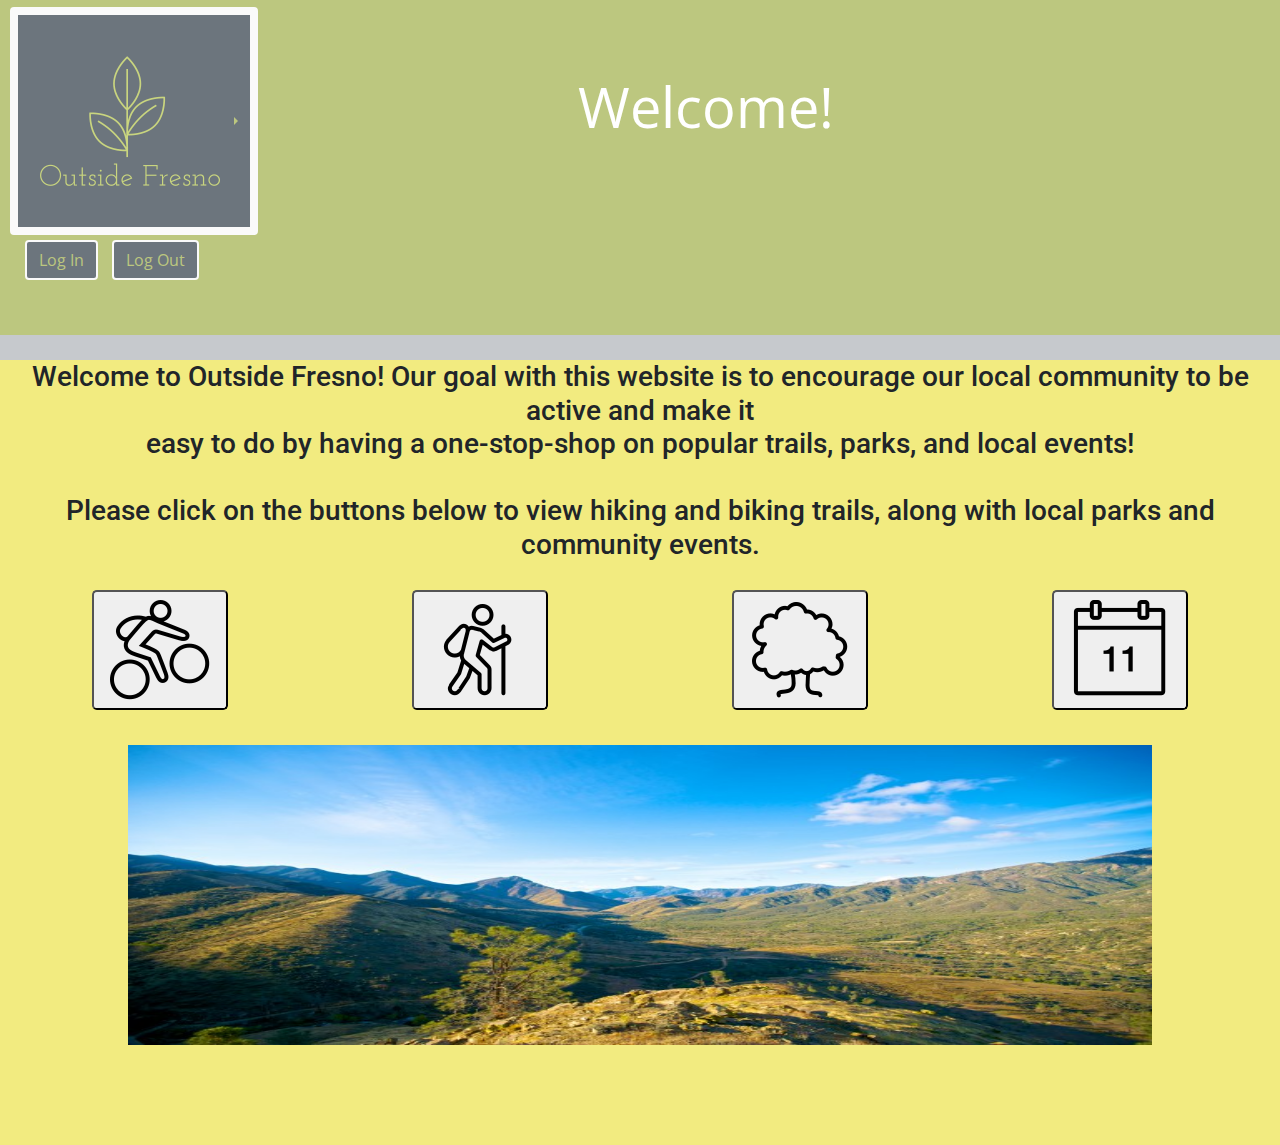
==== commit 5215a8c5: "trying to fix the break" ====
--- a/index.html
+++ b/index.html
@@ -7,6 +7,7 @@
     <meta http-equiv="X-UA-Compatible" content="ie=edge">
     <link rel="stylesheet" href="https://stackpath.bootstrapcdn.com/bootstrap/4.3.1/css/bootstrap.min.css"
         integrity="sha384-ggOyR0iXCbMQv3Xipma34MD+dH/1fQ784/j6cY/iJTQUOhcWr7x9JvoRxT2MZw1T" crossorigin="anonymous">
+    <link rel="stylesheet" href="https://kit.fontawesome.com/888ccafea8.js">
     <link rel="stylesheet" href="css/styles.css">
     <link rel="shortcut icon" href="img/favicon.ico" type="image/x-icon">
     <title>Outside Fresno</title>
@@ -42,6 +43,10 @@
                 <button id="login" type="button" class="btn btn-info btn-md btn-color log-in" data-toggle="modal"
                     data-target="#myModal">Log
                     In</button>
+
+                    <button id="logout" type="button" class="btn btn-info btn-md btn-color log-in" data-toggle="modal"
+                    data-target="#myModal">Log
+                    Out</button>
 
                 <!-- Modal -->
                 <div class="modal fade" id="myModal" role="dialog">
@@ -134,7 +139,7 @@
                         <p>Chek out fresh seasonal produce, meats, and food at River Park Farmers Market. Locataed at 20
                             E Paseo del Centro
                             Fresno, California. Available each Tuesday from 5 PM - 9 PM and Saturday 10 AM - 2 PM</p>
-                        <a id="save" class="btn btn-secondary watch-list" onclick="removeFavorite(event)" target="_blank" style="color:white">Save to
+                        <a id="save" class="btn btn-secondary watch-list" onclick="removeFavorite(event)" target="_blank" style="color:white">Remove from
                             Watchlist</a>
                     </div>
                 </div>
@@ -150,7 +155,7 @@
                         <p>Free yoga class offered every Saturday morning from 9 AM - 10 AM in downtown Fresno. Feel
                             free to bring your friends and family. First 15 people will have a free mat to practice on.
                             Beginners are welcome. </p>
-                        <a id="save" class="btn btn-secondary watch-list" onclick="removeFavorite(event)" target="_blank" style="color:white">Save to
+                        <a id="save" class="btn btn-secondary watch-list" onclick="removeFavorite(event)" target="_blank" style="color:white">Remove from
                             Watchlist</a>
                     </div>
                 </div>
@@ -170,7 +175,7 @@
                             dancing,
                             giveaways, food, and drinks!</p>
 
-                        <a id="save" class="btn btn-secondary watch-list" onclick="removeFavorite(event)" target="_blank" style="color:white">Save to
+                        <a id="save" class="btn btn-secondary watch-list" onclick="removeFavorite(event)" target="_blank" style="color:white">Remove from
                             Watchlist</a>
                     </div>
                 </div>
@@ -185,7 +190,7 @@
                         <h2>Thursday, July 11, 2019 at 5 PM – 8 PM</h2>
                         <p>Fresno City Hall 2600 Fresno St, Fresno, California 93721</p>
                         <p>Come support Art Hop for the July event!</p>
-                        <a id="save" class="btn btn-secondary watch-list" onclick="removeFavorite(event)" target="_blank" style="color:white">Save to
+                        <a id="save" class="btn btn-secondary watch-list" onclick="removeFavorite(event)" target="_blank" style="color:white">Remove from
                             Watchlist</a>
                     </div>
                 </div>
@@ -208,7 +213,7 @@
                                 at the Centennial Plaza all day long.</p>
 
                         </div>
-                        <a id="save" class="btn btn-secondary watch-list" onclick="removeFavorite(event)" target="_blank" style="color:white">Save to
+                        <a id="save" class="btn btn-secondary watch-list" onclick="removeFavorite(event)" target="_blank" style="color:white">Remove from
                             Watchlist</a>
                     </div>
                 </div>
@@ -224,7 +229,7 @@
                         <p>Learn the basics of canyoneering and focus on preparation and safety to make your next trip a
                             success. Learn more about canyoneering specifics including: canyon rating systems, gear
                             selection, and trip preparation.</p>
-                        <a id="save" class="btn btn-secondary watch-list"onclick="removeFavorite(event)" target="_blank" style="color:white">Save to
+                        <a id="save" class="btn btn-secondary watch-list"onclick="removeFavorite(event)" target="_blank" style="color:white">Remove from
                             Watchlist</a>
                     </div>
                 </div>
@@ -240,8 +245,7 @@
                             <li class="list-group-item desc">Length: 5.8 miles</li>
                             <a href="https://www.traillink.com/trail/clovis-old-town-trail/" class="btn btn-secondary"
                                 target="_blank">See More</a>
-                            <a id="save" class="btn btn-secondary watch-list" onclick="removeFavorite(event)" target="_blank" style="color:white">Save
-                                to
+                            <a id="save" class="btn btn-secondary watch-list" onclick="removeFavorite(event)" target="_blank" style="color:white">Remove from
                                 Watchlist</a>
                         </ul>
                     </div>
@@ -257,8 +261,7 @@
                             <li class="list-group-item desc">Length: 22.8miles </li>
                             <a href="https://www.strava.com/local/us/fresno/cycling/routes/1392"
                                 class="btn btn-secondary" target="_blank">See More</a>
-                            <a id="save" class="btn btn-secondary watch-list" onclick="removeFavorite(event)" target="_blank" style="color:white">Save
-                                to
+                            <a id="save" class="btn btn-secondary watch-list" onclick="removeFavorite(event)" target="_blank" style="color:white">Remove from
                                 Watchlist</a>
                         </ul>
                     </div>
@@ -274,8 +277,7 @@
                             <li class="list-group-item desc">Length: 27.5miles </li>
                             <a href="https://www.strava.com/local/us/fresno/cycling/routes/1393"
                                 class="btn btn-secondary" target="_blank">See More</a>
-                            <a id="save" class="btn btn-secondary watch-list" onclick="removeFavorite(event)" target="_blank" style="color:white">Save
-                                to
+                            <a id="save" class="btn btn-secondary watch-list" onclick="removeFavorite(event)" target="_blank" style="color:white">Remove from
                                 Watchlist</a>
                         </ul>
                     </div>
@@ -292,8 +294,7 @@
                             <li class="list-group-item desc">Length: 17.5miles </li>
                             <a href="https://www.strava.com/local/us/fresno/cycling/routes/1399"
                                 class="btn btn-secondary" target="_blank">See More</a>
-                            <a id="save" class="btn btn-secondary watch-list" onclick="removeFavorite(event)" target="_blank" style="color:white">Save
-                                to
+                            <a id="save" class="btn btn-secondary watch-list" onclick="removeFavorite(event)" target="_blank" style="color:white">Remove from
                                 Watchlist</a>
                         </ul>
                     </div>
@@ -309,8 +310,7 @@
                             <li class="list-group-item desc">Length: 27.4miles </li>
                             <a href="https://www.strava.com/local/us/fresno/cycling/routes/1397"
                                 class="btn btn-secondary" target="_blank">See More</a>
-                            <a id="save" class="btn btn-secondary watch-list" onclick="removeFavorite(event)" target="_blank" style="color:white">Save
-                                to
+                            <a id="save" class="btn btn-secondary watch-list" onclick="removeFavorite(event)" target="_blank" style="color:white">Remove from
                                 Watchlist</a>
                         </ul>
                     </div>
@@ -326,8 +326,7 @@
                             <li class="list-group-item desc">Length: 27.3miles </li>
                             <a href="https://www.strava.com/local/us/fresno/cycling/routes/1398"
                                 class="btn btn-secondary" target="_blank">See More</a>
-                            <a id="save" class="btn btn-secondary watch-list" onclick="removeFavorite(event)" target="_blank" style="color:white">Save
-                                to
+                            <a id="save" class="btn btn-secondary watch-list" onclick="removeFavorite(event)" target="_blank" style="color:white">Remove from
                                 Watchlist</a>
                         </ul>
                     </div>
@@ -342,8 +341,7 @@
                             <li class="list-group-item desc">Length: 5 miles </li>
                             <a href="https://www.google.com/maps/d/viewer?ie=UTF8&hl=en&msa=0&z=14&mid=19KsDtEr7wdziUD19oetkbsbTmuk&ll=36.751280517240204%2C-119.51131350000003"
                                 class="btn btn-secondary" target="_blank">See More</a>
-                            <a id="save" class="btn btn-secondary watch-list" onclick="removeFavorite(event)" target="_blank" style="color:white">Save
-                                to
+                            <a id="save" class="btn btn-secondary watch-list" onclick="removeFavorite(event)" target="_blank" style="color:white">Remove from
                                 Watchlist</a>
                         </ul>
                     </div>
@@ -359,8 +357,7 @@
                             <li class="list-group-item desc">Length: 17.8 miles </li>
                             <a href="https://www.google.com/maps/d/viewer?ie=UTF8&hl=en&msa=0&ll=37.204902%2C-119.23187300000001&spn=0.140826%2C0.417137&z=12&mid=1uuACGge5EYkTRTJjEmvNfmqD6xE"
                                 class="btn btn-secondary" target="_blank">See More</a>
-                            <a id="save" class="btn btn-secondary watch-list" onclick="removeFavorite(event)" target="_blank" style="color:white">Save
-                                to
+                            <a id="save" class="btn btn-secondary watch-list" onclick="removeFavorite(event)" target="_blank" style="color:white">Remove from
                                 Watchlist</a>
                         </ul>
                     </div>
@@ -376,8 +373,7 @@
                             <li class="list-group-item desc">Length: 88.90 miles </li>
                             <a href="https://www.google.com/maps/d/viewer?msa=0&ll=36.94180946404267%2C-119.510651&spn=0.30184%2C0.834274&mid=1Zgk7zdqsbas1IVyRAAPoA7d3ApU&z=10"
                                 class="btn btn-secondary" target="_blank">See More</a>
-                            <a id="save" class="btn btn-secondary watch-list" onclick="removeFavorite(event)" target="_blank" style="color:white">Save
-                                to
+                            <a id="save" class="btn btn-secondary watch-list" onclick="removeFavorite(event)" target="_blank" style="color:white">Remove from
                                 Watchlist</a>
                         </ul>
                     </div>
@@ -407,8 +403,7 @@
                             <li id="trail-loc-1" class="list-group-item"></li>
                             <li id="trail-desc-1" class="list-group-item desc"></li>
                             <a href="" id="trail-url-1" class="btn btn-secondary">See More</a>
-                            <a id="save" class="btn btn-secondary watch-list" onclick="removeFavorite(event)" target="_blank" style="color:white">Save
-                                to
+                            <a id="save" class="btn btn-secondary watch-list" onclick="removeFavorite(event)" target="_blank" style="color:white">Remove from
                                 Watchlist</a>
                         </ul>
                     </div>
@@ -422,8 +417,7 @@
                             <li id="trail-loc-2" class="list-group-item"></li>
                             <li id="trail-desc-2" class="list-group-item desc"></li>
                             <a href="" id="trail-url-2" class="btn btn-secondary">See More</a>
-                            <a id="save" class="btn btn-secondary watch-list" onclick="removeFavorite(event)" target="_blank" style="color:white">Save
-                                to
+                            <a id="save" class="btn btn-secondary watch-list" onclick="removeFavorite(event)" target="_blank" style="color:white">Remove from
                                 Watchlist</a>
                         </ul>
                     </div>
@@ -437,8 +431,7 @@
                             <li id="trail-loc-3" class="list-group-item"></li>
                             <li id="trail-desc-3" class="list-group-item desc"></li>
                             <a href="" id="trail-url-3" class="btn btn-secondary">See More</a>
-                            <a id="save" class="btn btn-secondary watch-list" onclick="removeFavorite(event)" target="_blank" style="color:white">Save
-                                to
+                            <a id="save" class="btn btn-secondary watch-list" onclick="removeFavorite(event)" target="_blank" style="color:white">Remove from
                                 Watchlist</a>
                         </ul>
                     </div>
@@ -452,8 +445,7 @@
                             <li id="trail-loc-4" class="list-group-item"></li>
                             <li id="trail-desc-4" class="list-group-item desc"></li>
                             <a href="" id="trail-url-4" class="btn btn-secondary">See More</a>
-                            <a id="save" class="btn btn-secondary watch-list" onclick="removeFavorite(event)" target="_blank" style="color:white">Save
-                                to
+                            <a id="save" class="btn btn-secondary watch-list" onclick="removeFavorite(event)" target="_blank" style="color:white">Remove from
                                 Watchlist</a>
                         </ul>
                     </div>
@@ -467,8 +459,7 @@
                             <li id="trail-loc-5" class="list-group-item"></li>
                             <li id="trail-desc-5" class="list-group-item desc"></li>
                             <a href="" id="trail-url-5" class="btn btn-secondary">See More</a>
-                            <a id="save" class="btn btn-secondary watch-list" onclick="removeFavorite(event)" target="_blank" style="color:white">Save
-                                to
+                            <a id="save" class="btn btn-secondary watch-list" onclick="removeFavorite(event)" target="_blank" style="color:white">Remove from
                                 Watchlist</a>
                         </ul>
                     </div>
@@ -482,8 +473,7 @@
                             <li id="trail-loc-6" class="list-group-item"></li>
                             <li id="trail-desc-6" class="list-group-item desc"></li>
                             <a href="" id="trail-url-6" class="btn btn-secondary">See More</a>
-                            <a id="save" class="btn btn-secondary watch-list"  onclick="removeFavorite(event)"target="_blank" style="color:white">Save
-                                to
+                            <a id="save" class="btn btn-secondary watch-list"  onclick="removeFavorite(event)"target="_blank" style="color:white">Remove from
                                 Watchlist</a>
                         </ul>
                     </div>
@@ -497,8 +487,7 @@
                             <li id="trail-loc-7" class="list-group-item"></li>
                             <li id="trail-desc-7" class="list-group-item desc"></li>
                             <a href="" id="trail-url-7" class="btn btn-secondary">See More</a>
-                            <a id="save" class="btn btn-secondary watch-list" onclick="removeFavorite(event)" target="_blank" style="color:white">Save
-                                to
+                            <a id="save" class="btn btn-secondary watch-list" onclick="removeFavorite(event)" target="_blank" style="color:white">Remove from
                                 Watchlist</a>
                         </ul>
                     </div>
@@ -512,8 +501,7 @@
                             <li id="trail-loc-8" class="list-group-item"></li>
                             <li id="trail-desc-8" class="list-group-item desc"></li>
                             <a href="" id="trail-url-8" class="btn btn-secondary">See More</a>
-                            <a id="save" class="btn btn-secondary watch-list" onclick="removeFavorite(event)" target="_blank" style="color:white">Save
-                                to
+                            <a id="save" class="btn btn-secondary watch-list" onclick="removeFavorite(event)" target="_blank" style="color:white">Remove from
                                 Watchlist</a>
                         </ul>
                     </div>
@@ -529,7 +517,7 @@
                             <li class="list-group-item desc">Mash the 1 banana until it is smooth as possible (a few lumps is okay). Add desired flavoring if available (vanilla extract, cinnamon, nutmeg, etc). Mix in egg with banana. Cook in a meduim heat pan and cook until golden brown, about a minute on each side. Enjoy!</li>
                             <!-- <a href="https://www.thekitchn.com/how-to-make-2-ingredient-banana-pancakes-cooking-lessons-from-the-kitchn-218658" class="btn btn-secondary"
                                 target="_blank">See More</a> -->
-                            <a id="save" class="btn btn-secondary watch-list" onclick="removeFavorite(event)" target="_blank" style="color:white">Save to
+                            <a id="save" class="btn btn-secondary watch-list" onclick="removeFavorite(event)" target="_blank" style="color:white">Remove from
                                 Watchlist</a>
                         </ul>
                     </div>
@@ -545,7 +533,7 @@
                             <li class="list-group-item desc">The trick with this recipe is to make the night before so it's ready in the morning. Perfect for a busy day! Cover 1/2 cup of oats into 1 cup milk and refridgerate overnight. Top with fruit, peanut butter, chocolate, or mix with protein powder for a well-balanced meal.</li>
                             <!-- <a href="" class="btn btn-secondary"
                                 target="_blank">See More</a> -->
-                            <a id="save" class="btn btn-secondary watch-list" onclick="removeFavorite(event)" target="_blank" style="color:white">Save to
+                            <a id="save" class="btn btn-secondary watch-list" onclick="removeFavorite(event)" target="_blank" style="color:white">Remove from
                                 Watchlist</a>
                         </ul>
                     </div>
@@ -561,7 +549,7 @@
                             <li class="list-group-item desc">A simple and savory breakfast. Toast bread and place cut or mashed avocado on top of toast. Poach eggs by placing eggs into a pot of near boiling water (at least 4" deep) w/a half TSP of vinegar. Cook eggs for 3-4 minutes. Place poached egg on top of avocado toast. </li>
                             <!-- <a href="https://downshiftology.com/recipes/poached-eggs/" class="btn btn-secondary"
                                 target="_blank">See More</a> -->
-                            <a id="save" class="btn btn-secondary watch-list" onclick="removeFavorite(event)" target="_blank" style="color:white">Save to
+                            <a id="save" class="btn btn-secondary watch-list" onclick="removeFavorite(event)" target="_blank" style="color:white">Remove from
                                 Watchlist</a>
                         </ul>
                     </div>
@@ -576,7 +564,7 @@
                             <li class="list-group-item desc">How to create a filling salad! Start with your carbs by using cut up potatoes or legumes. Follow up with your greens of choice (spinach, chard, cooked kale, argula, etc). Pick your protein of chicken, tofu, even beef or bacon! Top with pumpkin seeds, almonds, cashews etc for a crunch and fruit for some sweetness. Cookies veggies are also great!</li>
                             <!-- <a href="https://www.strava.com/local/us/fresno/cycling/routes/1399" class="btn btn-secondary"
                                 target="_blank">See More</a> -->
-                            <a id="save" class="btn btn-secondary watch-list" onclick="removeFavorite(event)" target="_blank" style="color:white">Save to
+                            <a id="save" class="btn btn-secondary watch-list" onclick="removeFavorite(event)" target="_blank" style="color:white">Remove from
                                 Watchlist</a>
                         </ul>
                     </div>
@@ -592,7 +580,7 @@
                             <li class="list-group-item desc">Start by cutting up bell peppers into slices, make sure they will fit into the tortilla. Spread a layer of hummus onto the tortilla and place spinach, bell pepper, and chicken or lunch meat on tortilla. Wrap. Done! </li>
                             <!-- <a href="" class="btn btn-secondary"
                                 target="_blank">See More</a> -->
-                            <a id="save" class="btn btn-secondary watch-list" onclick="removeFavorite(event)" target="_blank" style="color:white">Save to
+                            <a id="save" class="btn btn-secondary watch-list" onclick="removeFavorite(event)" target="_blank" style="color:white">Remove from
                                 Watchlist</a>
                         </ul>
                     </div>
@@ -608,7 +596,7 @@
                             <li class="list-group-item desc">Peel and cut up bananas into slices and place into freezer until completely hardened. Take the frozen bananas and place into a blender with a splash of milk or water. Blend until smooth. A healthy alternative to ice cream! </li>
                             <!-- <a href="https://www.strava.com/local/us/fresno/cycling/routes/1398" class="btn btn-secondary"
                                 target="_blank">See More</a> -->
-                            <a id="save" class="btn btn-secondary watch-list" onclick="removeFavorite(event)" target="_blank" style="color:white">Save to
+                            <a id="save" class="btn btn-secondary watch-list" onclick="removeFavorite(event)" target="_blank" style="color:white">Remove from
                                 Watchlist</a>
                         </ul>
                     </div>
@@ -623,7 +611,7 @@
                             <li class="list-group-item desc">Set oven to 350 degrees. Cut sweet potato in halves and cover in oil and seasonings (salt, pepper, paprika, garlic powder). Season chickpeas as well. Place sweet potato and chickpeas in oven-safe pan and cook for around 20-25 minutes. Mash center of sweet potatoe a bit and place chickpeas on top of sweet potato. Garnish with parsley and ranch, if desired.</li>
                             <!-- <a href="https://www.google.com/maps/d/viewer?ie=UTF8&hl=en&msa=0&z=14&mid=19KsDtEr7wdziUD19oetkbsbTmuk&ll=36.751280517240204%2C-119.51131350000003"
                                 class="btn btn-secondary" target="_blank">See More</a> -->
-                            <a id="save" class="btn btn-secondary watch-list" onclick="removeFavorite(event)" target="_blank" style="color:white">Save to
+                            <a id="save" class="btn btn-secondary watch-list" onclick="removeFavorite(event)" target="_blank" style="color:white">Remove from
                                 Watchlist</a>
                         </ul>
                     </div>
@@ -639,7 +627,7 @@
                             <li class="list-group-item desc">Set oven to 350 degrees. Cut kale leaves into small bite sized pieces (no stem). Make sure kale pieces are dry. Lightly coat in oil and add seasoning of choice (garlic powder/salt/nutritional yeast). Bake for 10-15 minutes.</li>
                             <!-- <a href="https://www.google.com/maps/d/viewer?ie=UTF8&hl=en&msa=0&ll=37.204902%2C-119.23187300000001&spn=0.140826%2C0.417137&z=12&mid=1uuACGge5EYkTRTJjEmvNfmqD6xE"
                                 class="btn btn-secondary" target="_blank">See More</a> -->
-                            <a id="save" class="btn btn-secondary watch-list" onclick="removeFavorite(event)" target="_blank" style="color:white">Save to
+                            <a id="save" class="btn btn-secondary watch-list" onclick="removeFavorite(event)" target="_blank" style="color:white">Remove from
                                 Watchlist</a>
                         </ul>
                     </div>
@@ -655,7 +643,7 @@
                             <li class="list-group-item desc">Take greek yogurt and place into popsicle molds. Cut up fruit if desired and place into popsicle molds with greek yogurt. Freeze overnight.</li>
                             <!-- <a href="https://www.google.com/maps/d/viewer?msa=0&ll=36.94180946404267%2C-119.510651&spn=0.30184%2C0.834274&mid=1Zgk7zdqsbas1IVyRAAPoA7d3ApU&z=10"
                                 class="btn btn-secondary" target="_blank">See More</a> -->
-                            <a id="save" class="btn btn-secondary watch-list" onclick="removeFavorite(event)" target="_blank" style="color:white">Save to
+                            <a id="save" class="btn btn-secondary watch-list" onclick="removeFavorite(event)" target="_blank" style="color:white">Remove from
                                 Watchlist</a>
                         </ul>
                     </div>
@@ -673,7 +661,7 @@
                                 year-round to attend!</li>
                             <a href="https://www.yelp.com/biz/holmes-playground-fresno" class="btn btn-secondary"
                                 target="_blank">See More</a>
-                            <a id="save" class="btn btn-secondary watch-list" onclick="removeFavorite(event)" target="_blank" style="color:white">Save to
+                            <a id="save" class="btn btn-secondary watch-list" onclick="removeFavorite(event)" target="_blank" style="color:white">Remove from
                                 Watchlist</a>
                         </ul>
                     </div>
@@ -690,7 +678,7 @@
                                 Historical Society French style mansion.</li>
                             <a href="https://www.yelp.com/biz/kearney-park-fresno" class="btn btn-secondary"
                                 target="_blank">See More</a>
-                            <a id="save" class="btn btn-secondary watch-list" onclick="removeFavorite(event)" target="_blank" style="color:white">Save to
+                            <a id="save" class="btn btn-secondary watch-list" onclick="removeFavorite(event)" target="_blank" style="color:white">Remove from
                                 Watchlist</a>
                         </ul>
                     </div>
@@ -709,7 +697,7 @@
                                 playground will be sure deliver lots of family fun time.</li>
                             <a href="https://www.facebook.com/pages/Radio-Park/131378423573718" class="btn btn-secondary"
                                 target="_blank">See More</a>
-                            <a id="save" class="btn btn-secondary watch-list" onclick="removeFavorite(event)" target="_blank" style="color:white">Save to
+                            <a id="save" class="btn btn-secondary watch-list" onclick="removeFavorite(event)" target="_blank" style="color:white">Remove from
                                 Watchlist</a>
                         </ul>
                     </div>
@@ -725,7 +713,7 @@
                                 through Romain Park! Plan your next picnic here.</li>
                             <a href="https://www.yelp.com/biz/roeding-park-fresno" class="btn btn-secondary"
                                 target="_blank">See More</a>
-                            <a id="save" class="btn btn-secondary watch-list" onclick="removeFavorite(event)" target="_blank" style="color:white">Save to
+                            <a id="save" class="btn btn-secondary watch-list" onclick="removeFavorite(event)" target="_blank" style="color:white">Remove from
                                 Watchlist</a>
                         </ul>
                     </div>
@@ -741,7 +729,7 @@
                                 skateboarding moves! (If you dare)</li>
                             <a href="https://www.yelp.com/biz/romain-playground-fresno" class="btn btn-secondary"
                                 target="_blank">See More</a>
-                            <a id="save" class="btn btn-secondary watch-list" onclick="removeFavorite(event)" target="_blank" style="color:white">Save to
+                            <a id="save" class="btn btn-secondary watch-list" onclick="removeFavorite(event)" target="_blank" style="color:white">Remove from
                                 Watchlist</a>
                         </ul>
                     </div>
@@ -758,7 +746,7 @@
                                 definitely not worth missing.</li>
                             <a href="https://www.yelp.com/biz/woodward-park-fresno" class="btn btn-secondary"
                                 target="_blank">See More</a>
-                            <a id="save" class="btn btn-secondary watch-list" onclick="removeFavorite(event)" target="_blank" style="color:white">Save to
+                            <a id="save" class="btn btn-secondary watch-list" onclick="removeFavorite(event)" target="_blank" style="color:white">Remove from
                                 Watchlist</a>
                         </ul>
                     </div>
@@ -784,23 +772,7 @@
                     <span class="hidden-xs"></span></a>
             </div>
         </footer>
-
-        <!-- END OF FOOTER -->
-        <!-- JAVASCRIPT LINKING -->
-
-        <script src="js/module.js"></script>
-        <script src="https://code.jquery.com/jquery-3.3.1.slim.min.js"
-            integrity="sha384-q8i/X+965DzO0rT7abK41JStQIAqVgRVzpbzo5smXKp4YfRvH+8abtTE1Pi6jizo"
-            crossorigin="anonymous"></script>
-        <script src="https://cdnjs.cloudflare.com/ajax/libs/popper.js/1.14.7/umd/popper.min.js"
-            integrity="sha384-UO2eT0CpHqdSJQ6hJty5KVphtPhzWj9WO1clHTMGa3JDZwrnQq4sF86dIHNDz0W1"
-            crossorigin="anonymous"></script>
-        <script src="https://stackpath.bootstrapcdn.com/bootstrap/4.3.1/js/bootstrap.min.js"
-            integrity="sha384-JjSmVgyd0p3pXB1rRibZUAYoIIy6OrQ6VrjIEaFf/nJGzIxFDsf4x0xIM+B07jRM"
-            crossorigin="anonymous"></script>
-        <script src="js/script.js"></script>
-        <script src="https://kit.fontawesome.com/888ccafea8.js"></script>
-
+        
         <script>
             var posts = [
       {id: 'farmers-market'},
@@ -828,7 +800,7 @@
       {id: 'trail8'},
       {id: 'pancakes'},
       {id: 'oats'},
-      {tid: 'toast'},
+      {id: 'toast'},
       {id: 'salad'},
       {id: 'wrap'},
       {id: 'icecream'},
@@ -849,25 +821,8 @@
         document.getElementById(event.target.offsetParent.id).style.display='none';
         };
 
-        <!-- START OF FOOTER -->
-        <footer>
-            <div class="social-media">
-                <a href="https://www.facebook.com" target="_blank"><i class="fab fa-facebook-square fa-3x"></i>
-                    <span class="hidden-xs"></span></a>
-
-                <a href="https://www.twitter.com" target="_blank"><i class="fab fa-twitter fa-3x"></i>
-                    <span class="hidden-xs"></span></a>
-
-                <a href="https://www.linkedin.com" target="_blank"><i class="fab fa-linkedin fa-3x"></i>
-                    <span class="hidden-xs"></span></a>
-            </div>
-        </footer>
-
-        <!-- END OF FOOTER -->
-        <!-- JAVASCRIPT LINKING -->
-
-        <script src="js/script.js"></script>
-        <script src="https://kit.fontawesome.com/888ccafea8.js"></script>
+       
+        
         <script src="https://code.jquery.com/jquery-3.3.1.slim.min.js"
             integrity="sha384-q8i/X+965DzO0rT7abK41JStQIAqVgRVzpbzo5smXKp4YfRvH+8abtTE1Pi6jizo"
             crossorigin="anonymous"></script>
@@ -877,9 +832,9 @@
         <script src="https://stackpath.bootstrapcdn.com/bootstrap/4.3.1/js/bootstrap.min.js"
             integrity="sha384-JjSmVgyd0p3pXB1rRibZUAYoIIy6OrQ6VrjIEaFf/nJGzIxFDsf4x0xIM+B07jRM"
             crossorigin="anonymous"></script>
-
-
-
+        <script src="js/script.js"></script>
+
+        <script type="text/JAVASCRIPT">
         document.onload = checkFavorites();
         function checkFavorites(){
             this.posts.forEach(post =>{
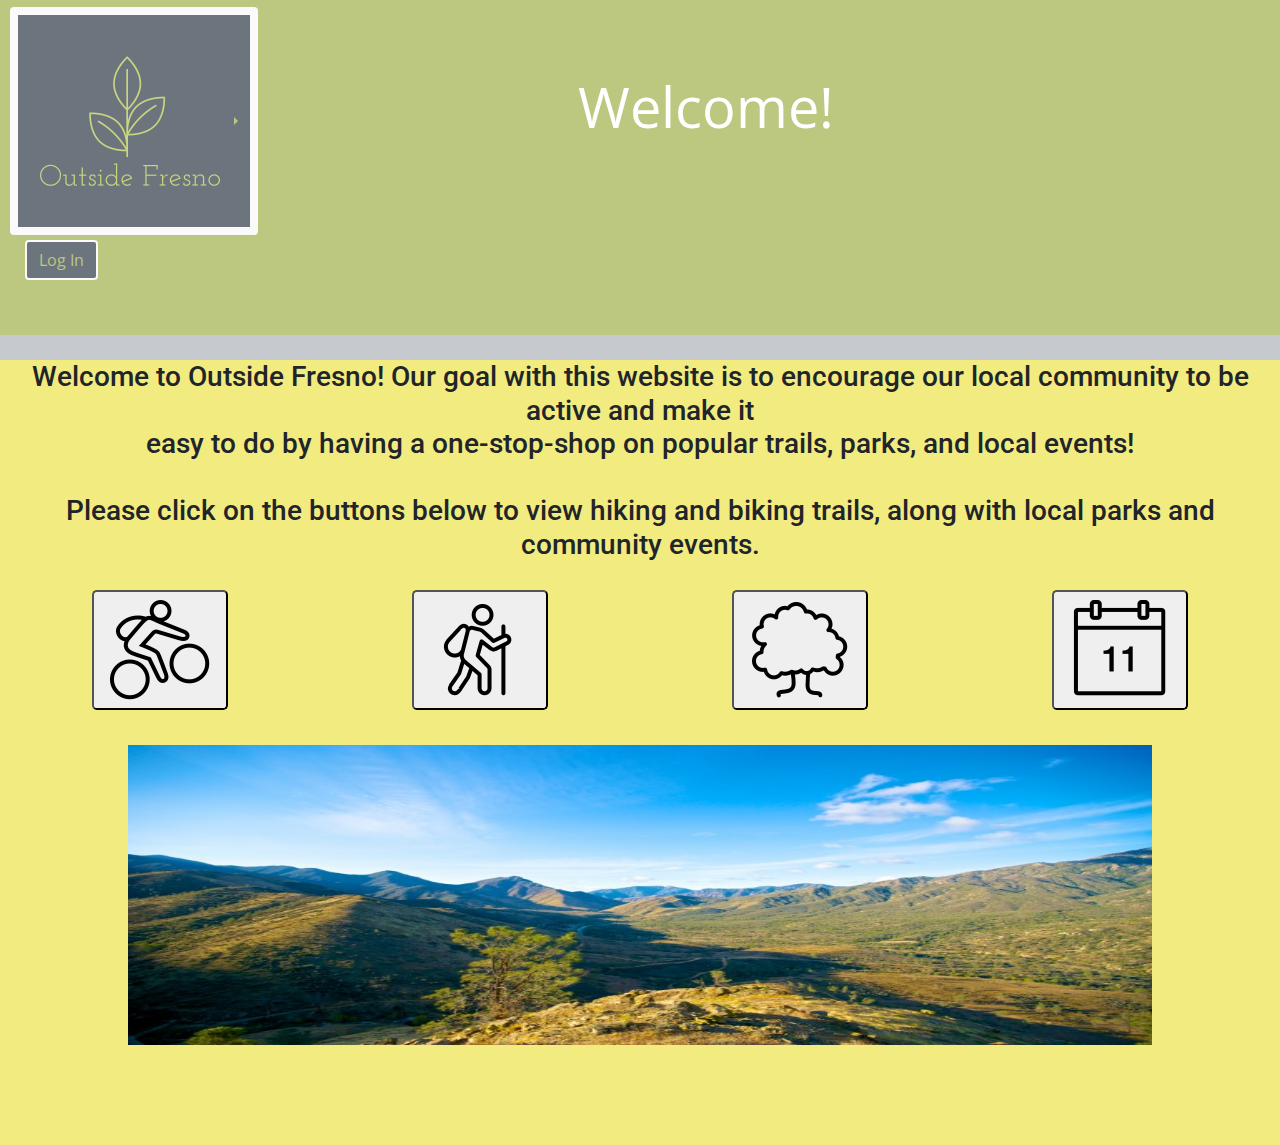
==== commit 6bf2ca4f: "dont merge" ====
--- a/index.html
+++ b/index.html
@@ -44,9 +44,7 @@
                     data-target="#myModal">Log
                     In</button>
 
-                    <button id="logout" type="button" class="btn btn-info btn-md btn-color log-in" data-toggle="modal"
-                    data-target="#myModal">Log
-                    Out</button>
+            
 
                 <!-- Modal -->
                 <div class="modal fade" id="myModal" role="dialog">
@@ -68,7 +66,7 @@
                             </div>
                             <div class="modal-footer">
                                 <button type="button" class="btn btn-default" data-dismiss="modal" input type="submit"
-                                    value="submit" id="submit-info" >Submit</button>
+                                    value="submit" id="submit-info">Submit</button>
                             </div>
                         </div>
                     </div>
@@ -103,7 +101,6 @@
         <section>
             <div class="buttons">
                 <a class="dropdown-item" href="biking.html" target="_blank"><button class="btn-lg g-hover"><img
-
                             src="img/bike.png" alt=""></button></a>
                 <a class="dropdown-item" href="hiking.html" target="_blank"><button class="btn-lg g-hover"><img
                             src="img/hiking.png" alt=""></button></a>
@@ -127,7 +124,7 @@
             <!-- cards -->
             <div class="card-columns">
 
-    <!-- events-->
+                <!-- events-->
 
                 <div class="card bg-light" style="display: none" id="farmers_market">
                     <div class="card-body text-center">
@@ -139,7 +136,8 @@
                         <p>Chek out fresh seasonal produce, meats, and food at River Park Farmers Market. Locataed at 20
                             E Paseo del Centro
                             Fresno, California. Available each Tuesday from 5 PM - 9 PM and Saturday 10 AM - 2 PM</p>
-                        <a id="save" class="btn btn-secondary watch-list" onclick="removeFavorite(event)" target="_blank" style="color:white">Remove from
+                        <a id="save" class="btn btn-secondary watch-list" onclick="removeFavorite(event)"
+                            target="_blank" style="color:white">Remove from
                             Watchlist</a>
                     </div>
                 </div>
@@ -155,7 +153,8 @@
                         <p>Free yoga class offered every Saturday morning from 9 AM - 10 AM in downtown Fresno. Feel
                             free to bring your friends and family. First 15 people will have a free mat to practice on.
                             Beginners are welcome. </p>
-                        <a id="save" class="btn btn-secondary watch-list" onclick="removeFavorite(event)" target="_blank" style="color:white">Remove from
+                        <a id="save" class="btn btn-secondary watch-list" onclick="removeFavorite(event)"
+                            target="_blank" style="color:white">Remove from
                             Watchlist</a>
                     </div>
                 </div>
@@ -175,7 +174,8 @@
                             dancing,
                             giveaways, food, and drinks!</p>
 
-                        <a id="save" class="btn btn-secondary watch-list" onclick="removeFavorite(event)" target="_blank" style="color:white">Remove from
+                        <a id="save" class="btn btn-secondary watch-list" onclick="removeFavorite(event)"
+                            target="_blank" style="color:white">Remove from
                             Watchlist</a>
                     </div>
                 </div>
@@ -190,7 +190,8 @@
                         <h2>Thursday, July 11, 2019 at 5 PM – 8 PM</h2>
                         <p>Fresno City Hall 2600 Fresno St, Fresno, California 93721</p>
                         <p>Come support Art Hop for the July event!</p>
-                        <a id="save" class="btn btn-secondary watch-list" onclick="removeFavorite(event)" target="_blank" style="color:white">Remove from
+                        <a id="save" class="btn btn-secondary watch-list" onclick="removeFavorite(event)"
+                            target="_blank" style="color:white">Remove from
                             Watchlist</a>
                     </div>
                 </div>
@@ -213,7 +214,8 @@
                                 at the Centennial Plaza all day long.</p>
 
                         </div>
-                        <a id="save" class="btn btn-secondary watch-list" onclick="removeFavorite(event)" target="_blank" style="color:white">Remove from
+                        <a id="save" class="btn btn-secondary watch-list" onclick="removeFavorite(event)"
+                            target="_blank" style="color:white">Remove from
                             Watchlist</a>
                     </div>
                 </div>
@@ -229,12 +231,13 @@
                         <p>Learn the basics of canyoneering and focus on preparation and safety to make your next trip a
                             success. Learn more about canyoneering specifics including: canyon rating systems, gear
                             selection, and trip preparation.</p>
-                        <a id="save" class="btn btn-secondary watch-list"onclick="removeFavorite(event)" target="_blank" style="color:white">Remove from
+                        <a id="save" class="btn btn-secondary watch-list" onclick="removeFavorite(event)"
+                            target="_blank" style="color:white">Remove from
                             Watchlist</a>
                     </div>
                 </div>
 
-    <!-- biking -->   
+                <!-- biking -->
                 <div class="card bg-light" style="display: none" id="ot_trail">
                     <div class="card-body text-center">
                         <img class="card-img-top img-fluid mx-auto d-block" src="img/biking1.jpg"
@@ -245,7 +248,8 @@
                             <li class="list-group-item desc">Length: 5.8 miles</li>
                             <a href="https://www.traillink.com/trail/clovis-old-town-trail/" class="btn btn-secondary"
                                 target="_blank">See More</a>
-                            <a id="save" class="btn btn-secondary watch-list" onclick="removeFavorite(event)" target="_blank" style="color:white">Remove from
+                            <a id="save" class="btn btn-secondary watch-list" onclick="removeFavorite(event)"
+                                target="_blank" style="color:white">Remove from
                                 Watchlist</a>
                         </ul>
                     </div>
@@ -261,7 +265,8 @@
                             <li class="list-group-item desc">Length: 22.8miles </li>
                             <a href="https://www.strava.com/local/us/fresno/cycling/routes/1392"
                                 class="btn btn-secondary" target="_blank">See More</a>
-                            <a id="save" class="btn btn-secondary watch-list" onclick="removeFavorite(event)" target="_blank" style="color:white">Remove from
+                            <a id="save" class="btn btn-secondary watch-list" onclick="removeFavorite(event)"
+                                target="_blank" style="color:white">Remove from
                                 Watchlist</a>
                         </ul>
                     </div>
@@ -277,7 +282,8 @@
                             <li class="list-group-item desc">Length: 27.5miles </li>
                             <a href="https://www.strava.com/local/us/fresno/cycling/routes/1393"
                                 class="btn btn-secondary" target="_blank">See More</a>
-                            <a id="save" class="btn btn-secondary watch-list" onclick="removeFavorite(event)" target="_blank" style="color:white">Remove from
+                            <a id="save" class="btn btn-secondary watch-list" onclick="removeFavorite(event)"
+                                target="_blank" style="color:white">Remove from
                                 Watchlist</a>
                         </ul>
                     </div>
@@ -294,7 +300,8 @@
                             <li class="list-group-item desc">Length: 17.5miles </li>
                             <a href="https://www.strava.com/local/us/fresno/cycling/routes/1399"
                                 class="btn btn-secondary" target="_blank">See More</a>
-                            <a id="save" class="btn btn-secondary watch-list" onclick="removeFavorite(event)" target="_blank" style="color:white">Remove from
+                            <a id="save" class="btn btn-secondary watch-list" onclick="removeFavorite(event)"
+                                target="_blank" style="color:white">Remove from
                                 Watchlist</a>
                         </ul>
                     </div>
@@ -310,7 +317,8 @@
                             <li class="list-group-item desc">Length: 27.4miles </li>
                             <a href="https://www.strava.com/local/us/fresno/cycling/routes/1397"
                                 class="btn btn-secondary" target="_blank">See More</a>
-                            <a id="save" class="btn btn-secondary watch-list" onclick="removeFavorite(event)" target="_blank" style="color:white">Remove from
+                            <a id="save" class="btn btn-secondary watch-list" onclick="removeFavorite(event)"
+                                target="_blank" style="color:white">Remove from
                                 Watchlist</a>
                         </ul>
                     </div>
@@ -326,7 +334,8 @@
                             <li class="list-group-item desc">Length: 27.3miles </li>
                             <a href="https://www.strava.com/local/us/fresno/cycling/routes/1398"
                                 class="btn btn-secondary" target="_blank">See More</a>
-                            <a id="save" class="btn btn-secondary watch-list" onclick="removeFavorite(event)" target="_blank" style="color:white">Remove from
+                            <a id="save" class="btn btn-secondary watch-list" onclick="removeFavorite(event)"
+                                target="_blank" style="color:white">Remove from
                                 Watchlist</a>
                         </ul>
                     </div>
@@ -341,7 +350,8 @@
                             <li class="list-group-item desc">Length: 5 miles </li>
                             <a href="https://www.google.com/maps/d/viewer?ie=UTF8&hl=en&msa=0&z=14&mid=19KsDtEr7wdziUD19oetkbsbTmuk&ll=36.751280517240204%2C-119.51131350000003"
                                 class="btn btn-secondary" target="_blank">See More</a>
-                            <a id="save" class="btn btn-secondary watch-list" onclick="removeFavorite(event)" target="_blank" style="color:white">Remove from
+                            <a id="save" class="btn btn-secondary watch-list" onclick="removeFavorite(event)"
+                                target="_blank" style="color:white">Remove from
                                 Watchlist</a>
                         </ul>
                     </div>
@@ -357,7 +367,8 @@
                             <li class="list-group-item desc">Length: 17.8 miles </li>
                             <a href="https://www.google.com/maps/d/viewer?ie=UTF8&hl=en&msa=0&ll=37.204902%2C-119.23187300000001&spn=0.140826%2C0.417137&z=12&mid=1uuACGge5EYkTRTJjEmvNfmqD6xE"
                                 class="btn btn-secondary" target="_blank">See More</a>
-                            <a id="save" class="btn btn-secondary watch-list" onclick="removeFavorite(event)" target="_blank" style="color:white">Remove from
+                            <a id="save" class="btn btn-secondary watch-list" onclick="removeFavorite(event)"
+                                target="_blank" style="color:white">Remove from
                                 Watchlist</a>
                         </ul>
                     </div>
@@ -373,13 +384,14 @@
                             <li class="list-group-item desc">Length: 88.90 miles </li>
                             <a href="https://www.google.com/maps/d/viewer?msa=0&ll=36.94180946404267%2C-119.510651&spn=0.30184%2C0.834274&mid=1Zgk7zdqsbas1IVyRAAPoA7d3ApU&z=10"
                                 class="btn btn-secondary" target="_blank">See More</a>
-                            <a id="save" class="btn btn-secondary watch-list" onclick="removeFavorite(event)" target="_blank" style="color:white">Remove from
-                                Watchlist</a>
-                        </ul>
-                    </div>
-                </div>
-
-    <!-- trails -->            
+                            <a id="save" class="btn btn-secondary watch-list" onclick="removeFavorite(event)"
+                                target="_blank" style="color:white">Remove from
+                                Watchlist</a>
+                        </ul>
+                    </div>
+                </div>
+
+                <!-- trails -->
                 <div class="card bg-light" style="display: none" id="trail0">
                     <div class="card-body text-center">
                         <img id="trail-img" class="card-img-top" src="" alt="Card image cap">
@@ -388,7 +400,8 @@
                             <li id="trail-loc" class="list-group-item"></li>
                             <li id="trail-desc" class="list-group-item desc"></li>
                             <a href="" id="trail-url" class="btn btn-secondary">See More</a>
-                            <a id="save" class="btn btn-secondary watch-list" onclick="removeFavorite(event)" target="_blank" style="color:white">Remove
+                            <a id="save" class="btn btn-secondary watch-list" onclick="removeFavorite(event)"
+                                target="_blank" style="color:white">Remove
                                 from
                                 Watchlist</a>
                         </ul>
@@ -403,7 +416,8 @@
                             <li id="trail-loc-1" class="list-group-item"></li>
                             <li id="trail-desc-1" class="list-group-item desc"></li>
                             <a href="" id="trail-url-1" class="btn btn-secondary">See More</a>
-                            <a id="save" class="btn btn-secondary watch-list" onclick="removeFavorite(event)" target="_blank" style="color:white">Remove from
+                            <a id="save" class="btn btn-secondary watch-list" onclick="removeFavorite(event)"
+                                target="_blank" style="color:white">Remove from
                                 Watchlist</a>
                         </ul>
                     </div>
@@ -417,7 +431,8 @@
                             <li id="trail-loc-2" class="list-group-item"></li>
                             <li id="trail-desc-2" class="list-group-item desc"></li>
                             <a href="" id="trail-url-2" class="btn btn-secondary">See More</a>
-                            <a id="save" class="btn btn-secondary watch-list" onclick="removeFavorite(event)" target="_blank" style="color:white">Remove from
+                            <a id="save" class="btn btn-secondary watch-list" onclick="removeFavorite(event)"
+                                target="_blank" style="color:white">Remove from
                                 Watchlist</a>
                         </ul>
                     </div>
@@ -431,7 +446,8 @@
                             <li id="trail-loc-3" class="list-group-item"></li>
                             <li id="trail-desc-3" class="list-group-item desc"></li>
                             <a href="" id="trail-url-3" class="btn btn-secondary">See More</a>
-                            <a id="save" class="btn btn-secondary watch-list" onclick="removeFavorite(event)" target="_blank" style="color:white">Remove from
+                            <a id="save" class="btn btn-secondary watch-list" onclick="removeFavorite(event)"
+                                target="_blank" style="color:white">Remove from
                                 Watchlist</a>
                         </ul>
                     </div>
@@ -445,7 +461,8 @@
                             <li id="trail-loc-4" class="list-group-item"></li>
                             <li id="trail-desc-4" class="list-group-item desc"></li>
                             <a href="" id="trail-url-4" class="btn btn-secondary">See More</a>
-                            <a id="save" class="btn btn-secondary watch-list" onclick="removeFavorite(event)" target="_blank" style="color:white">Remove from
+                            <a id="save" class="btn btn-secondary watch-list" onclick="removeFavorite(event)"
+                                target="_blank" style="color:white">Remove from
                                 Watchlist</a>
                         </ul>
                     </div>
@@ -459,7 +476,8 @@
                             <li id="trail-loc-5" class="list-group-item"></li>
                             <li id="trail-desc-5" class="list-group-item desc"></li>
                             <a href="" id="trail-url-5" class="btn btn-secondary">See More</a>
-                            <a id="save" class="btn btn-secondary watch-list" onclick="removeFavorite(event)" target="_blank" style="color:white">Remove from
+                            <a id="save" class="btn btn-secondary watch-list" onclick="removeFavorite(event)"
+                                target="_blank" style="color:white">Remove from
                                 Watchlist</a>
                         </ul>
                     </div>
@@ -473,7 +491,8 @@
                             <li id="trail-loc-6" class="list-group-item"></li>
                             <li id="trail-desc-6" class="list-group-item desc"></li>
                             <a href="" id="trail-url-6" class="btn btn-secondary">See More</a>
-                            <a id="save" class="btn btn-secondary watch-list"  onclick="removeFavorite(event)"target="_blank" style="color:white">Remove from
+                            <a id="save" class="btn btn-secondary watch-list" onclick="removeFavorite(event)"
+                                target="_blank" style="color:white">Remove from
                                 Watchlist</a>
                         </ul>
                     </div>
@@ -487,7 +506,8 @@
                             <li id="trail-loc-7" class="list-group-item"></li>
                             <li id="trail-desc-7" class="list-group-item desc"></li>
                             <a href="" id="trail-url-7" class="btn btn-secondary">See More</a>
-                            <a id="save" class="btn btn-secondary watch-list" onclick="removeFavorite(event)" target="_blank" style="color:white">Remove from
+                            <a id="save" class="btn btn-secondary watch-list" onclick="removeFavorite(event)"
+                                target="_blank" style="color:white">Remove from
                                 Watchlist</a>
                         </ul>
                     </div>
@@ -501,12 +521,13 @@
                             <li id="trail-loc-8" class="list-group-item"></li>
                             <li id="trail-desc-8" class="list-group-item desc"></li>
                             <a href="" id="trail-url-8" class="btn btn-secondary">See More</a>
-                            <a id="save" class="btn btn-secondary watch-list" onclick="removeFavorite(event)" target="_blank" style="color:white">Remove from
-                                Watchlist</a>
-                        </ul>
-                    </div>
-                </div>
-    <!-- recipes -->
+                            <a id="save" class="btn btn-secondary watch-list" onclick="removeFavorite(event)"
+                                target="_blank" style="color:white">Remove from
+                                Watchlist</a>
+                        </ul>
+                    </div>
+                </div>
+                <!-- recipes -->
                 <div class="card bg-light" style="display: none" id="pancakes">
                     <div class="card-body text-center">
                         <img class="card-img-top img-fluid mx-auto d-block" src="img/pancake1.jpg"
@@ -514,15 +535,19 @@
                         <h5 class="card-title bike-title">Banana Pancakes</h5>
                         <ul>
                             <li class="list-group-item">1 banana, 1 egg, and oil for cooking</li>
-                            <li class="list-group-item desc">Mash the 1 banana until it is smooth as possible (a few lumps is okay). Add desired flavoring if available (vanilla extract, cinnamon, nutmeg, etc). Mix in egg with banana. Cook in a meduim heat pan and cook until golden brown, about a minute on each side. Enjoy!</li>
+                            <li class="list-group-item desc">Mash the 1 banana until it is smooth as possible (a few
+                                lumps is okay). Add desired flavoring if available (vanilla extract, cinnamon, nutmeg,
+                                etc). Mix in egg with banana. Cook in a meduim heat pan and cook until golden brown,
+                                about a minute on each side. Enjoy!</li>
                             <!-- <a href="https://www.thekitchn.com/how-to-make-2-ingredient-banana-pancakes-cooking-lessons-from-the-kitchn-218658" class="btn btn-secondary"
                                 target="_blank">See More</a> -->
-                            <a id="save" class="btn btn-secondary watch-list" onclick="removeFavorite(event)" target="_blank" style="color:white">Remove from
-                                Watchlist</a>
-                        </ul>
-                    </div>
-                </div>
-    
+                            <a id="save" class="btn btn-secondary watch-list" onclick="removeFavorite(event)"
+                                target="_blank" style="color:white">Remove from
+                                Watchlist</a>
+                        </ul>
+                    </div>
+                </div>
+
                 <div class="card bg-light" style="display: none" id="oats">
                     <div class="card-body text-center">
                         <img class="card-img-top img-fluid mx-auto d-block" src="img/oats.jpg"
@@ -530,15 +555,19 @@
                         <h5 class="card-title bike-title">Overnight Oats</h5>
                         <ul>
                             <li class="list-group-item">Oatmeal (any kind), milk (any kind), toppings</li>
-                            <li class="list-group-item desc">The trick with this recipe is to make the night before so it's ready in the morning. Perfect for a busy day! Cover 1/2 cup of oats into 1 cup milk and refridgerate overnight. Top with fruit, peanut butter, chocolate, or mix with protein powder for a well-balanced meal.</li>
+                            <li class="list-group-item desc">The trick with this recipe is to make the night before so
+                                it's ready in the morning. Perfect for a busy day! Cover 1/2 cup of oats into 1 cup milk
+                                and refridgerate overnight. Top with fruit, peanut butter, chocolate, or mix with
+                                protein powder for a well-balanced meal.</li>
                             <!-- <a href="" class="btn btn-secondary"
                                 target="_blank">See More</a> -->
-                            <a id="save" class="btn btn-secondary watch-list" onclick="removeFavorite(event)" target="_blank" style="color:white">Remove from
-                                Watchlist</a>
-                        </ul>
-                    </div>
-                </div>
-    
+                            <a id="save" class="btn btn-secondary watch-list" onclick="removeFavorite(event)"
+                                target="_blank" style="color:white">Remove from
+                                Watchlist</a>
+                        </ul>
+                    </div>
+                </div>
+
                 <div class="card bg-light" style="display: none" id="toast">
                     <div class="card-body text-center">
                         <img class="card-img-top img-fluid mx-auto d-block" src="img/toast.jpg"
@@ -546,46 +575,58 @@
                         <h5 class="card-title bike-title">Avocado and poached eggs Toast</h5>
                         <ul>
                             <li class="list-group-item">Toast, avocado, eggs</li>
-                            <li class="list-group-item desc">A simple and savory breakfast. Toast bread and place cut or mashed avocado on top of toast. Poach eggs by placing eggs into a pot of near boiling water (at least 4" deep) w/a half TSP of vinegar. Cook eggs for 3-4 minutes. Place poached egg on top of avocado toast. </li>
+                            <li class="list-group-item desc">A simple and savory breakfast. Toast bread and place cut or
+                                mashed avocado on top of toast. Poach eggs by placing eggs into a pot of near boiling
+                                water (at least 4" deep) w/a half TSP of vinegar. Cook eggs for 3-4 minutes. Place
+                                poached egg on top of avocado toast. </li>
                             <!-- <a href="https://downshiftology.com/recipes/poached-eggs/" class="btn btn-secondary"
                                 target="_blank">See More</a> -->
-                            <a id="save" class="btn btn-secondary watch-list" onclick="removeFavorite(event)" target="_blank" style="color:white">Remove from
+                            <a id="save" class="btn btn-secondary watch-list" onclick="removeFavorite(event)"
+                                target="_blank" style="color:white">Remove from
                                 Watchlist</a>
                         </ul>
                     </div>
                 </div>
                 <div class="card bg-light" style="display: none" id="salad">
                     <div class="card-body text-center">
-                        <img class="card-img-top img-fluid mx-auto d-block" src="img/salad.jpg"
-                            alt="image of salad">
+                        <img class="card-img-top img-fluid mx-auto d-block" src="img/salad.jpg" alt="image of salad">
                         <h5 class="card-title bike-title">Balanced Salad</h5>
                         <ul>
                             <li class="list-group-item">Greens, sweet potato, seeds, fruit, protein, vegetables</li>
-                            <li class="list-group-item desc">How to create a filling salad! Start with your carbs by using cut up potatoes or legumes. Follow up with your greens of choice (spinach, chard, cooked kale, argula, etc). Pick your protein of chicken, tofu, even beef or bacon! Top with pumpkin seeds, almonds, cashews etc for a crunch and fruit for some sweetness. Cookies veggies are also great!</li>
+                            <li class="list-group-item desc">How to create a filling salad! Start with your carbs by
+                                using cut up potatoes or legumes. Follow up with your greens of choice (spinach, chard,
+                                cooked kale, argula, etc). Pick your protein of chicken, tofu, even beef or bacon! Top
+                                with pumpkin seeds, almonds, cashews etc for a crunch and fruit for some sweetness.
+                                Cookies veggies are also great!</li>
                             <!-- <a href="https://www.strava.com/local/us/fresno/cycling/routes/1399" class="btn btn-secondary"
                                 target="_blank">See More</a> -->
-                            <a id="save" class="btn btn-secondary watch-list" onclick="removeFavorite(event)" target="_blank" style="color:white">Remove from
-                                Watchlist</a>
-                        </ul>
-                    </div>
-                </div>
-    
+                            <a id="save" class="btn btn-secondary watch-list" onclick="removeFavorite(event)"
+                                target="_blank" style="color:white">Remove from
+                                Watchlist</a>
+                        </ul>
+                    </div>
+                </div>
+
                 <div class="card bg-light" style="display: none" id="wrap">
                     <div class="card-body text-center">
                         <img class="card-img-top img-fluid mx-auto d-block" src="img/wrap1.jpg"
                             alt="image of sandwich wrap">
                         <h5 class="card-title bike-title">Spinach and Hummus Wrap</h5>
                         <ul>
-                            <li class="list-group-item">tortilla, spinach, hummus, bell pepper, chicken or lunch meat</li>
-                            <li class="list-group-item desc">Start by cutting up bell peppers into slices, make sure they will fit into the tortilla. Spread a layer of hummus onto the tortilla and place spinach, bell pepper, and chicken or lunch meat on tortilla. Wrap. Done! </li>
+                            <li class="list-group-item">tortilla, spinach, hummus, bell pepper, chicken or lunch meat
+                            </li>
+                            <li class="list-group-item desc">Start by cutting up bell peppers into slices, make sure
+                                they will fit into the tortilla. Spread a layer of hummus onto the tortilla and place
+                                spinach, bell pepper, and chicken or lunch meat on tortilla. Wrap. Done! </li>
                             <!-- <a href="" class="btn btn-secondary"
                                 target="_blank">See More</a> -->
-                            <a id="save" class="btn btn-secondary watch-list" onclick="removeFavorite(event)" target="_blank" style="color:white">Remove from
-                                Watchlist</a>
-                        </ul>
-                    </div>
-                </div>
-    
+                            <a id="save" class="btn btn-secondary watch-list" onclick="removeFavorite(event)"
+                                target="_blank" style="color:white">Remove from
+                                Watchlist</a>
+                        </ul>
+                    </div>
+                </div>
+
                 <div class="card bg-light" style="display: none" id="icecream">
                     <div class="card-body text-center">
                         <img class="card-img-top img-fluid mx-auto d-block" src="img/icecream1.jpg"
@@ -593,10 +634,13 @@
                         <h5 class="card-title bike-title">Banana Nice Cream</h5>
                         <ul>
                             <li class="list-group-item">Frozen banana and milk or water</li>
-                            <li class="list-group-item desc">Peel and cut up bananas into slices and place into freezer until completely hardened. Take the frozen bananas and place into a blender with a splash of milk or water. Blend until smooth. A healthy alternative to ice cream! </li>
+                            <li class="list-group-item desc">Peel and cut up bananas into slices and place into freezer
+                                until completely hardened. Take the frozen bananas and place into a blender with a
+                                splash of milk or water. Blend until smooth. A healthy alternative to ice cream! </li>
                             <!-- <a href="https://www.strava.com/local/us/fresno/cycling/routes/1398" class="btn btn-secondary"
                                 target="_blank">See More</a> -->
-                            <a id="save" class="btn btn-secondary watch-list" onclick="removeFavorite(event)" target="_blank" style="color:white">Remove from
+                            <a id="save" class="btn btn-secondary watch-list" onclick="removeFavorite(event)"
+                                target="_blank" style="color:white">Remove from
                                 Watchlist</a>
                         </ul>
                     </div>
@@ -608,15 +652,20 @@
                         <h5 class="card-title bike-title">Stuffed Sweet Potato</h5>
                         <ul>
                             <li class="list-group-item">sweet potato, chickpeas, parsley for garnish</li>
-                            <li class="list-group-item desc">Set oven to 350 degrees. Cut sweet potato in halves and cover in oil and seasonings (salt, pepper, paprika, garlic powder). Season chickpeas as well. Place sweet potato and chickpeas in oven-safe pan and cook for around 20-25 minutes. Mash center of sweet potatoe a bit and place chickpeas on top of sweet potato. Garnish with parsley and ranch, if desired.</li>
+                            <li class="list-group-item desc">Set oven to 350 degrees. Cut sweet potato in halves and
+                                cover in oil and seasonings (salt, pepper, paprika, garlic powder). Season chickpeas as
+                                well. Place sweet potato and chickpeas in oven-safe pan and cook for around 20-25
+                                minutes. Mash center of sweet potatoe a bit and place chickpeas on top of sweet potato.
+                                Garnish with parsley and ranch, if desired.</li>
                             <!-- <a href="https://www.google.com/maps/d/viewer?ie=UTF8&hl=en&msa=0&z=14&mid=19KsDtEr7wdziUD19oetkbsbTmuk&ll=36.751280517240204%2C-119.51131350000003"
                                 class="btn btn-secondary" target="_blank">See More</a> -->
-                            <a id="save" class="btn btn-secondary watch-list" onclick="removeFavorite(event)" target="_blank" style="color:white">Remove from
-                                Watchlist</a>
-                        </ul>
-                    </div>
-                </div>
-    
+                            <a id="save" class="btn btn-secondary watch-list" onclick="removeFavorite(event)"
+                                target="_blank" style="color:white">Remove from
+                                Watchlist</a>
+                        </ul>
+                    </div>
+                </div>
+
                 <div class="card bg-light" style="display: none" id="kale">
                     <div class="card-body text-center">
                         <img class="card-img-top img-fluid mx-auto d-block" src="img/kale.jpg"
@@ -624,15 +673,18 @@
                         <h5 class="card-title bike-title">Kale Chips</h5>
                         <ul>
                             <li class="list-group-item">Kale leaves, oil, nutritional yeast (for cheesy flavor)</li>
-                            <li class="list-group-item desc">Set oven to 350 degrees. Cut kale leaves into small bite sized pieces (no stem). Make sure kale pieces are dry. Lightly coat in oil and add seasoning of choice (garlic powder/salt/nutritional yeast). Bake for 10-15 minutes.</li>
+                            <li class="list-group-item desc">Set oven to 350 degrees. Cut kale leaves into small bite
+                                sized pieces (no stem). Make sure kale pieces are dry. Lightly coat in oil and add
+                                seasoning of choice (garlic powder/salt/nutritional yeast). Bake for 10-15 minutes.</li>
                             <!-- <a href="https://www.google.com/maps/d/viewer?ie=UTF8&hl=en&msa=0&ll=37.204902%2C-119.23187300000001&spn=0.140826%2C0.417137&z=12&mid=1uuACGge5EYkTRTJjEmvNfmqD6xE"
                                 class="btn btn-secondary" target="_blank">See More</a> -->
-                            <a id="save" class="btn btn-secondary watch-list" onclick="removeFavorite(event)" target="_blank" style="color:white">Remove from
-                                Watchlist</a>
-                        </ul>
-                    </div>
-                </div>
-    
+                            <a id="save" class="btn btn-secondary watch-list" onclick="removeFavorite(event)"
+                                target="_blank" style="color:white">Remove from
+                                Watchlist</a>
+                        </ul>
+                    </div>
+                </div>
+
                 <div class="card bg-light" style="display: none" id="froyo">
                     <div class="card-body text-center">
                         <img class="card-img-top img-fluid mx-auto d-block" src="img/froyo.jpg"
@@ -640,16 +692,18 @@
                         <h5 class="card-title bike-title">Frozen Yogurt Popsicles</h5>
                         <ul>
                             <li class="list-group-item">Frozen yogurt, fruit</li>
-                            <li class="list-group-item desc">Take greek yogurt and place into popsicle molds. Cut up fruit if desired and place into popsicle molds with greek yogurt. Freeze overnight.</li>
+                            <li class="list-group-item desc">Take greek yogurt and place into popsicle molds. Cut up
+                                fruit if desired and place into popsicle molds with greek yogurt. Freeze overnight.</li>
                             <!-- <a href="https://www.google.com/maps/d/viewer?msa=0&ll=36.94180946404267%2C-119.510651&spn=0.30184%2C0.834274&mid=1Zgk7zdqsbas1IVyRAAPoA7d3ApU&z=10"
                                 class="btn btn-secondary" target="_blank">See More</a> -->
-                            <a id="save" class="btn btn-secondary watch-list" onclick="removeFavorite(event)" target="_blank" style="color:white">Remove from
-                                Watchlist</a>
-                        </ul>
-                    </div>
-                </div>
-    
-    <!-- parks -->
+                            <a id="save" class="btn btn-secondary watch-list" onclick="removeFavorite(event)"
+                                target="_blank" style="color:white">Remove from
+                                Watchlist</a>
+                        </ul>
+                    </div>
+                </div>
+
+                <!-- parks -->
                 <div class="card bg-light" style="display: none" id="holmes">
                     <div class="card-body text-center">
                         <img class="card-img-top img-fluid mx-auto d-block"
@@ -657,11 +711,13 @@
                         <h5 class="card-title bike-title">Holmes Park</h5>
                         <ul>
                             <li class="list-group-item">212 S 1st Street, Frsno, CA 93702</li>
-                            <li class="list-group-item desc">A small park with a community center, there are many fun events
+                            <li class="list-group-item desc">A small park with a community center, there are many fun
+                                events
                                 year-round to attend!</li>
                             <a href="https://www.yelp.com/biz/holmes-playground-fresno" class="btn btn-secondary"
                                 target="_blank">See More</a>
-                            <a id="save" class="btn btn-secondary watch-list" onclick="removeFavorite(event)" target="_blank" style="color:white">Remove from
+                            <a id="save" class="btn btn-secondary watch-list" onclick="removeFavorite(event)"
+                                target="_blank" style="color:white">Remove from
                                 Watchlist</a>
                         </ul>
                     </div>
@@ -678,7 +734,8 @@
                                 Historical Society French style mansion.</li>
                             <a href="https://www.yelp.com/biz/kearney-park-fresno" class="btn btn-secondary"
                                 target="_blank">See More</a>
-                            <a id="save" class="btn btn-secondary watch-list" onclick="removeFavorite(event)" target="_blank" style="color:white">Remove from
+                            <a id="save" class="btn btn-secondary watch-list" onclick="removeFavorite(event)"
+                                target="_blank" style="color:white">Remove from
                                 Watchlist</a>
                         </ul>
                     </div>
@@ -695,9 +752,10 @@
                             <li class="list-group-item">2233 N First Street, Fresno, CA 93703</li>
                             <li class="list-group-item desc">On the corner of N First Street and E Clinton Ave, this
                                 playground will be sure deliver lots of family fun time.</li>
-                            <a href="https://www.facebook.com/pages/Radio-Park/131378423573718" class="btn btn-secondary"
-                                target="_blank">See More</a>
-                            <a id="save" class="btn btn-secondary watch-list" onclick="removeFavorite(event)" target="_blank" style="color:white">Remove from
+                            <a href="https://www.facebook.com/pages/Radio-Park/131378423573718"
+                                class="btn btn-secondary" target="_blank">See More</a>
+                            <a id="save" class="btn btn-secondary watch-list" onclick="removeFavorite(event)"
+                                target="_blank" style="color:white">Remove from
                                 Watchlist</a>
                         </ul>
                     </div>
@@ -713,15 +771,17 @@
                                 through Romain Park! Plan your next picnic here.</li>
                             <a href="https://www.yelp.com/biz/roeding-park-fresno" class="btn btn-secondary"
                                 target="_blank">See More</a>
-                            <a id="save" class="btn btn-secondary watch-list" onclick="removeFavorite(event)" target="_blank" style="color:white">Remove from
-                                Watchlist</a>
-                        </ul>
-                    </div>
-                </div>
-    
+                            <a id="save" class="btn btn-secondary watch-list" onclick="removeFavorite(event)"
+                                target="_blank" style="color:white">Remove from
+                                Watchlist</a>
+                        </ul>
+                    </div>
+                </div>
+
                 <div class="card bg-light" style="display: none" id="romain">
                     <div class="card-body text-center">
-                        <img class="card-img-top img-fluid mx-auto d-block" src="parksimg/cfiles7824.jpg" alt="romain-park">
+                        <img class="card-img-top img-fluid mx-auto d-block" src="parksimg/cfiles7824.jpg"
+                            alt="romain-park">
                         <h5 class="card-title bike-title">Romain Park</h5>
                         <ul>
                             <li class="list-group-item">745 N First Street, Fresno, CA 93702</li>
@@ -729,12 +789,13 @@
                                 skateboarding moves! (If you dare)</li>
                             <a href="https://www.yelp.com/biz/romain-playground-fresno" class="btn btn-secondary"
                                 target="_blank">See More</a>
-                            <a id="save" class="btn btn-secondary watch-list" onclick="removeFavorite(event)" target="_blank" style="color:white">Remove from
-                                Watchlist</a>
-                        </ul>
-                    </div>
-                </div>
-    
+                            <a id="save" class="btn btn-secondary watch-list" onclick="removeFavorite(event)"
+                                target="_blank" style="color:white">Remove from
+                                Watchlist</a>
+                        </ul>
+                    </div>
+                </div>
+
                 <div class="card bg-light" style="display: none" id="woodward">
                     <div class="card-body text-center">
                         <img class="card-img-top img-fluid mx-auto d-block" src="parksimg/woodward-regional-park.jpg"
@@ -746,12 +807,13 @@
                                 definitely not worth missing.</li>
                             <a href="https://www.yelp.com/biz/woodward-park-fresno" class="btn btn-secondary"
                                 target="_blank">See More</a>
-                            <a id="save" class="btn btn-secondary watch-list" onclick="removeFavorite(event)" target="_blank" style="color:white">Remove from
-                                Watchlist</a>
-                        </ul>
-                    </div>
-                </div>
-    
+                            <a id="save" class="btn btn-secondary watch-list" onclick="removeFavorite(event)"
+                                target="_blank" style="color:white">Remove from
+                                Watchlist</a>
+                        </ul>
+                    </div>
+                </div>
+
 
 
             </div>
@@ -772,57 +834,9 @@
                     <span class="hidden-xs"></span></a>
             </div>
         </footer>
-        
-        <script>
-            var posts = [
-      {id: 'farmers-market'},
-      {id: 'yoga'},
-      {id: 'concert'},
-      {id: 'arthop'},
-      {id: 'ot_event'},
-      {id: 'rockclimbing'},
-      {id: 'ot_trail'},
-      {id: 'rolling_hills'},
-      {id: 'mill_loop'},
-      {id: 'f_m_lake'},
-      {id: 'auberry'},
-      {id: 'belmont'},
-      {id: 'shaver'},
-      {id: 'pineflat'},
-      {id: 'trail'},
-      {id: 'trail1'},
-      {id: 'trail2'},
-      {id: 'trail3'},
-      {id: 'trail4'},
-      {id: 'trail5'},
-      {id: 'trail6'},
-      {id: 'trail7'},
-      {id: 'trail8'},
-      {id: 'pancakes'},
-      {id: 'oats'},
-      {id: 'toast'},
-      {id: 'salad'},
-      {id: 'wrap'},
-      {id: 'icecream'},
-      {id: 'sweetpotato'},
-      {id: 'kale'},
-      {id: 'froyo'},
-      {id: 'holmes'},
-      {id: 'kearney'},
-      {id: 'radio'},
-      {id: 'mroeding'},
-      {id: 'romain'},
-      {id: 'woodward'},
-     
-        ]
-
-        function removeFavorite(event){
-        localStorage.setItem(event.target.offsetParent.id,false);
-        document.getElementById(event.target.offsetParent.id).style.display='none';
-        };
-
-       
-        
+        <!-- JAVASCRIPT LINKING -->
+
+        <script src="js/module.js"></script>
         <script src="https://code.jquery.com/jquery-3.3.1.slim.min.js"
             integrity="sha384-q8i/X+965DzO0rT7abK41JStQIAqVgRVzpbzo5smXKp4YfRvH+8abtTE1Pi6jizo"
             crossorigin="anonymous"></script>
@@ -833,19 +847,93 @@
             integrity="sha384-JjSmVgyd0p3pXB1rRibZUAYoIIy6OrQ6VrjIEaFf/nJGzIxFDsf4x0xIM+B07jRM"
             crossorigin="anonymous"></script>
         <script src="js/script.js"></script>
-
-        <script type="text/JAVASCRIPT">
+        <script src="https://kit.fontawesome.com/888ccafea8.js"></script>
+
+        <script>
+            var posts = [
+                { id: 'farmers-market' },
+                { id: 'yoga' },
+                { id: 'concert' },
+                { id: 'arthop' },
+                { id: 'ot_event' },
+                { id: 'rockclimbing' },
+                { id: 'ot_trail' },
+                { id: 'rolling_hills' },
+                { id: 'mill_loop' },
+                { id: 'f_m_lake' },
+                { id: 'auberry' },
+                { id: 'belmont' },
+                { id: 'shaver' },
+                { id: 'pineflat' },
+                { id: 'trail' },
+                { id: 'trail1' },
+                { id: 'trail2' },
+                { id: 'trail3' },
+                { id: 'trail4' },
+                { id: 'trail5' },
+                { id: 'trail6' },
+                { id: 'trail7' },
+                { id: 'trail8' },
+                { id: 'pancakes' },
+                { id: 'oats' },
+                { tid: 'toast' },
+                { id: 'salad' },
+                { id: 'wrap' },
+                { id: 'icecream' },
+                { id: 'sweetpotato' },
+                { id: 'kale' },
+                { id: 'froyo' },
+                { id: 'holmes' },
+                { id: 'kearney' },
+                { id: 'radio' },
+                { id: 'mroeding' },
+                { id: 'romain' },
+                { id: 'woodward' },
+
+            ]
+            function removeFavorite(event) {
+                localStorage.setItem(event.target.offsetParent.id, false);
+                document.getElementById(event.target.offsetParent.id).style.display = 'none';
+            };
+//  start of footer
+                <footer>
+                    <div class="social-media">
+                        <a href="https://www.facebook.com" target="_blank"><i class="fab fa-facebook-square fa-3x"></i>
+                            <span class="hidden-xs"></span></a>
+                        <a href="https://www.twitter.com" target="_blank"><i class="fab fa-twitter fa-3x"></i>
+                            <span class="hidden-xs"></span></a>
+                        <a href="https://www.linkedin.com" target="_blank"><i class="fab fa-linkedin fa-3x"></i>
+                            <span class="hidden-xs"></span></a>
+                    </div>
+                </footer>
+                // end of footer
+        
+                // JAVASCRIPT LINKING
+        <script src="js/script.js"></script>
+        <script src="https://kit.fontawesome.com/888ccafea8.js"></script>
+        <script src="https://code.jquery.com/jquery-3.3.1.slim.min.js"
+            integrity="sha384-q8i/X+965DzO0rT7abK41JStQIAqVgRVzpbzo5smXKp4YfRvH+8abtTE1Pi6jizo"
+            crossorigin="anonymous"></script>
+        <script src="https://cdnjs.cloudflare.com/ajax/libs/popper.js/1.14.7/umd/popper.min.js"
+            integrity="sha384-UO2eT0CpHqdSJQ6hJty5KVphtPhzWj9WO1clHTMGa3JDZwrnQq4sF86dIHNDz0W1"
+            crossorigin="anonymous"></script>
+        <script src="https://stackpath.bootstrapcdn.com/bootstrap/4.3.1/js/bootstrap.min.js"
+            integrity="sha384-JjSmVgyd0p3pXB1rRibZUAYoIIy6OrQ6VrjIEaFf/nJGzIxFDsf4x0xIM+B07jRM"
+            crossorigin="anonymous"></script>
+
+
+        <script>
         document.onload = checkFavorites();
         function checkFavorites(){
-            this.posts.forEach(post =>{
-                console.log(post.id)
-               if (localStorage.getItem(post.id) === 'true'){
-                   console.log(post)
-                document.getElementById(post.id).style.display='inline-flex';
-               }
-            });
+        this.posts.forEach(post =>{
+        console.log(post.id)
+        if (localStorage.getItem(post.id) === 'true'){
+        console.log(post)
+        document.getElementById(post.id).style.display='inline-flex';
+        }
+        });
         };
-        
+
         </script>
 </body>
 
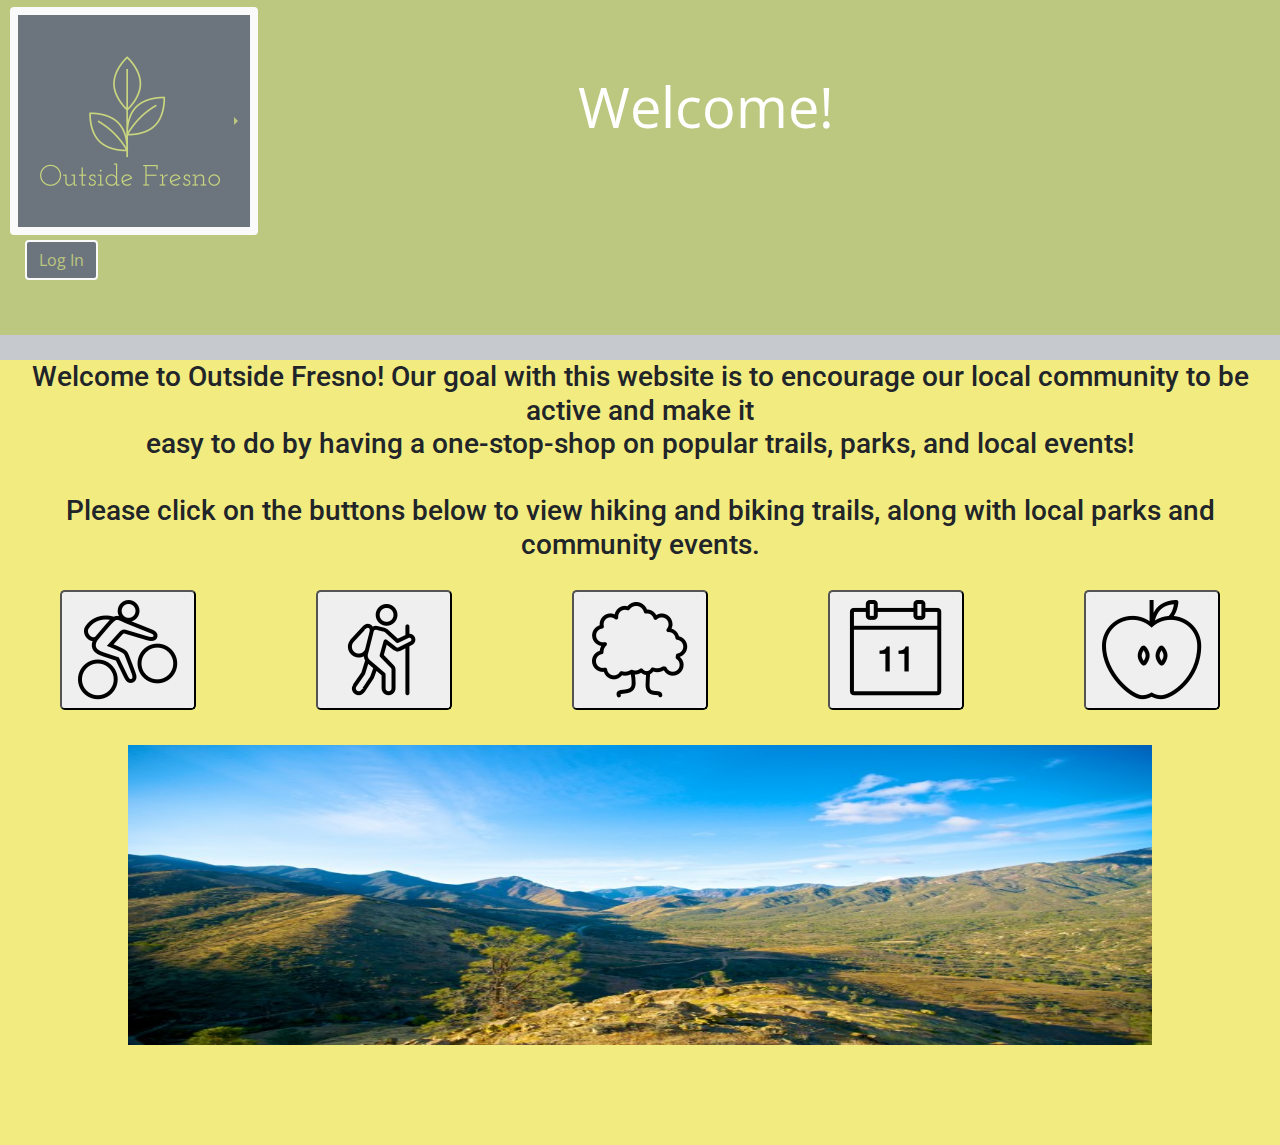
==== commit 27c64cb2: "working fav" ====
--- a/index.html
+++ b/index.html
@@ -108,10 +108,13 @@
                             src="img/park.png" alt=""></button></a>
                 <a class="dropdown-item" href="events.html" target="_blank"><button class="btn-lg g-hover"><img
                             src="img/event.png" alt=""></button></a>
+
+                <a class="dropdown-item" href="recipes.html" target="_blank"><button class="btn-lg g-hover"><img
+                            src="img/apple.png" alt="icon for recipes page"></button></a>
             </div>
+
             <div class="pic__show" id="pic">
                 <img src="img/valley.jpg" alt="" class="valley">
-
             </div>
         </section>
         <!-- END OF PAGE BUTTONS -->
@@ -836,6 +839,74 @@
         </footer>
         <!-- JAVASCRIPT LINKING -->
 
+        <script>
+            var posts = [
+      {id: 'farmers_market'},
+      {id: 'yoga'},
+      {id: 'concert'},
+      {id: 'arthop'},
+      {id: 'ot_event'},
+      {id: 'rockclimbing'},
+      {id: 'ot_trail'},
+      {id: 'rolling_hills'},
+      {id: 'mill_loop'},
+      {id: 'f_m_lake'},
+      {id: 'auberry'},
+      {id: 'belmont'},
+      {id: 'shaver'},
+      {id: 'pineflat'},
+      {id: 'trail'},
+      {id: 'trail1'},
+      {id: 'trail2'},
+      {id: 'trail3'},
+      {id: 'trail4'},
+      {id: 'trail5'},
+      {id: 'trail6'},
+      {id: 'trail7'},
+      {id: 'trail8'},
+      {id: 'pancakes'},
+      {id: 'oats'},
+      {id: 'toast'},
+      {id: 'salad'},
+      {id: 'wrap'},
+      {id: 'icecream'},
+      {id: 'sweetpotato'},
+      {id: 'kale'},
+      {id: 'froyo'},
+      {id: 'holmes'},
+      {id: 'kearney'},
+      {id: 'radio'},
+      {id: 'mroeding'},
+      {id: 'romain'},
+      {id: 'woodward'},
+     
+        ]
+
+        function removeFavorite(event){
+        localStorage.setItem(event.target.offsetParent.id,false);
+        document.getElementById(event.target.offsetParent.id).style.display='none';
+        };
+        </script>
+
+       <!-- START OF FOOTER -->
+        <!-- <footer>
+            <div class="social-media">
+                <a href="https://www.facebook.com" target="_blank"><i class="fab fa-facebook-square fa-3x"></i>
+                    <span class="hidden-xs"></span></a>
+
+                <a href="https://www.twitter.com" target="_blank"><i class="fab fa-twitter fa-3x"></i>
+                    <span class="hidden-xs"></span></a>
+
+                <a href="https://www.linkedin.com" target="_blank"><i class="fab fa-linkedin fa-3x"></i>
+                    <span class="hidden-xs"></span></a>
+            </div>
+        </footer> -->
+
+        <!-- END OF FOOTER
+        JAVASCRIPT LINKING -->
+
+
+     
         <script src="js/module.js"></script>
         <script src="https://code.jquery.com/jquery-3.3.1.slim.min.js"
             integrity="sha384-q8i/X+965DzO0rT7abK41JStQIAqVgRVzpbzo5smXKp4YfRvH+8abtTE1Pi6jizo"
@@ -849,91 +920,18 @@
         <script src="js/script.js"></script>
         <script src="https://kit.fontawesome.com/888ccafea8.js"></script>
 
-        <script>
-            var posts = [
-                { id: 'farmers-market' },
-                { id: 'yoga' },
-                { id: 'concert' },
-                { id: 'arthop' },
-                { id: 'ot_event' },
-                { id: 'rockclimbing' },
-                { id: 'ot_trail' },
-                { id: 'rolling_hills' },
-                { id: 'mill_loop' },
-                { id: 'f_m_lake' },
-                { id: 'auberry' },
-                { id: 'belmont' },
-                { id: 'shaver' },
-                { id: 'pineflat' },
-                { id: 'trail' },
-                { id: 'trail1' },
-                { id: 'trail2' },
-                { id: 'trail3' },
-                { id: 'trail4' },
-                { id: 'trail5' },
-                { id: 'trail6' },
-                { id: 'trail7' },
-                { id: 'trail8' },
-                { id: 'pancakes' },
-                { id: 'oats' },
-                { tid: 'toast' },
-                { id: 'salad' },
-                { id: 'wrap' },
-                { id: 'icecream' },
-                { id: 'sweetpotato' },
-                { id: 'kale' },
-                { id: 'froyo' },
-                { id: 'holmes' },
-                { id: 'kearney' },
-                { id: 'radio' },
-                { id: 'mroeding' },
-                { id: 'romain' },
-                { id: 'woodward' },
-
-            ]
-            function removeFavorite(event) {
-                localStorage.setItem(event.target.offsetParent.id, false);
-                document.getElementById(event.target.offsetParent.id).style.display = 'none';
-            };
-//  start of footer
-                <footer>
-                    <div class="social-media">
-                        <a href="https://www.facebook.com" target="_blank"><i class="fab fa-facebook-square fa-3x"></i>
-                            <span class="hidden-xs"></span></a>
-                        <a href="https://www.twitter.com" target="_blank"><i class="fab fa-twitter fa-3x"></i>
-                            <span class="hidden-xs"></span></a>
-                        <a href="https://www.linkedin.com" target="_blank"><i class="fab fa-linkedin fa-3x"></i>
-                            <span class="hidden-xs"></span></a>
-                    </div>
-                </footer>
-                // end of footer
-        
-                // JAVASCRIPT LINKING
-        <script src="js/script.js"></script>
-        <script src="https://kit.fontawesome.com/888ccafea8.js"></script>
-        <script src="https://code.jquery.com/jquery-3.3.1.slim.min.js"
-            integrity="sha384-q8i/X+965DzO0rT7abK41JStQIAqVgRVzpbzo5smXKp4YfRvH+8abtTE1Pi6jizo"
-            crossorigin="anonymous"></script>
-        <script src="https://cdnjs.cloudflare.com/ajax/libs/popper.js/1.14.7/umd/popper.min.js"
-            integrity="sha384-UO2eT0CpHqdSJQ6hJty5KVphtPhzWj9WO1clHTMGa3JDZwrnQq4sF86dIHNDz0W1"
-            crossorigin="anonymous"></script>
-        <script src="https://stackpath.bootstrapcdn.com/bootstrap/4.3.1/js/bootstrap.min.js"
-            integrity="sha384-JjSmVgyd0p3pXB1rRibZUAYoIIy6OrQ6VrjIEaFf/nJGzIxFDsf4x0xIM+B07jRM"
-            crossorigin="anonymous"></script>
-
-
-        <script>
+
+<script>
         document.onload = checkFavorites();
         function checkFavorites(){
-        this.posts.forEach(post =>{
-        console.log(post.id)
-        if (localStorage.getItem(post.id) === 'true'){
-        console.log(post)
-        document.getElementById(post.id).style.display='inline-flex';
-        }
-        });
-        };
-
+            this.posts.forEach(post =>{
+                console.log(post.id)
+               if (localStorage.getItem(post.id) === 'true'){
+                   console.log(post)
+                document.getElementById(post.id).style.display='inline-flex';
+               }
+            },
+            )};
         </script>
 </body>
 
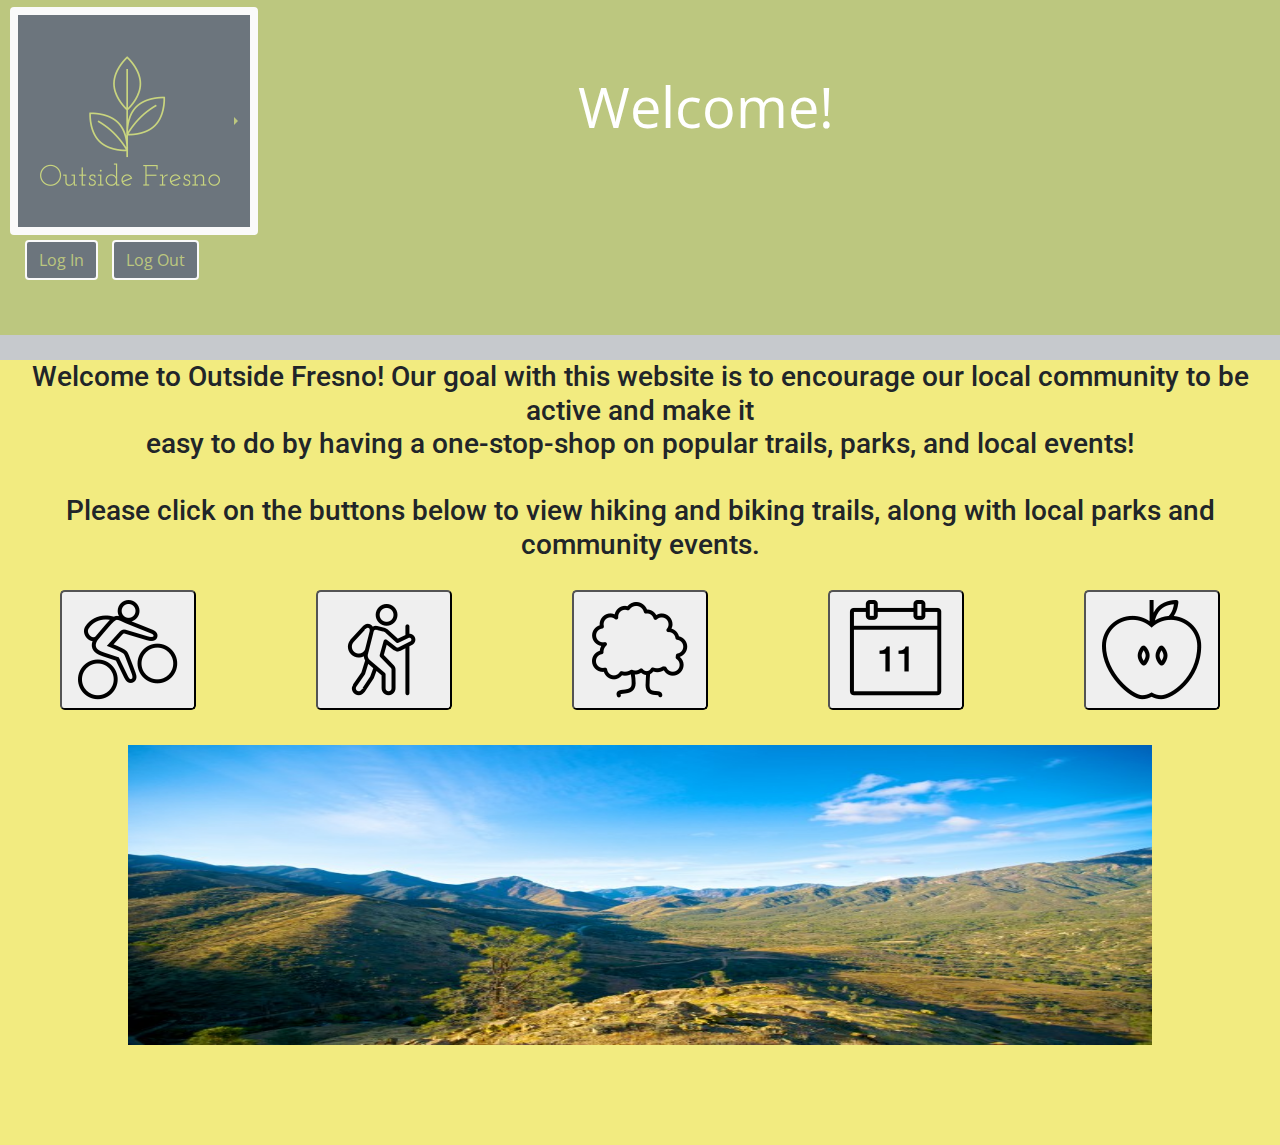
==== commit b061d647: "added log out feature" ====
--- a/index.html
+++ b/index.html
@@ -43,6 +43,10 @@
                 <button id="login" type="button" class="btn btn-info btn-md btn-color log-in" data-toggle="modal"
                     data-target="#myModal">Log
                     In</button>
+
+                    <button id="login" type="button" class="btn btn-info btn-md btn-color log-in" onclick="logout()"
+                    data-target="#myModal">Log
+                    Out</button>
 
             
 
